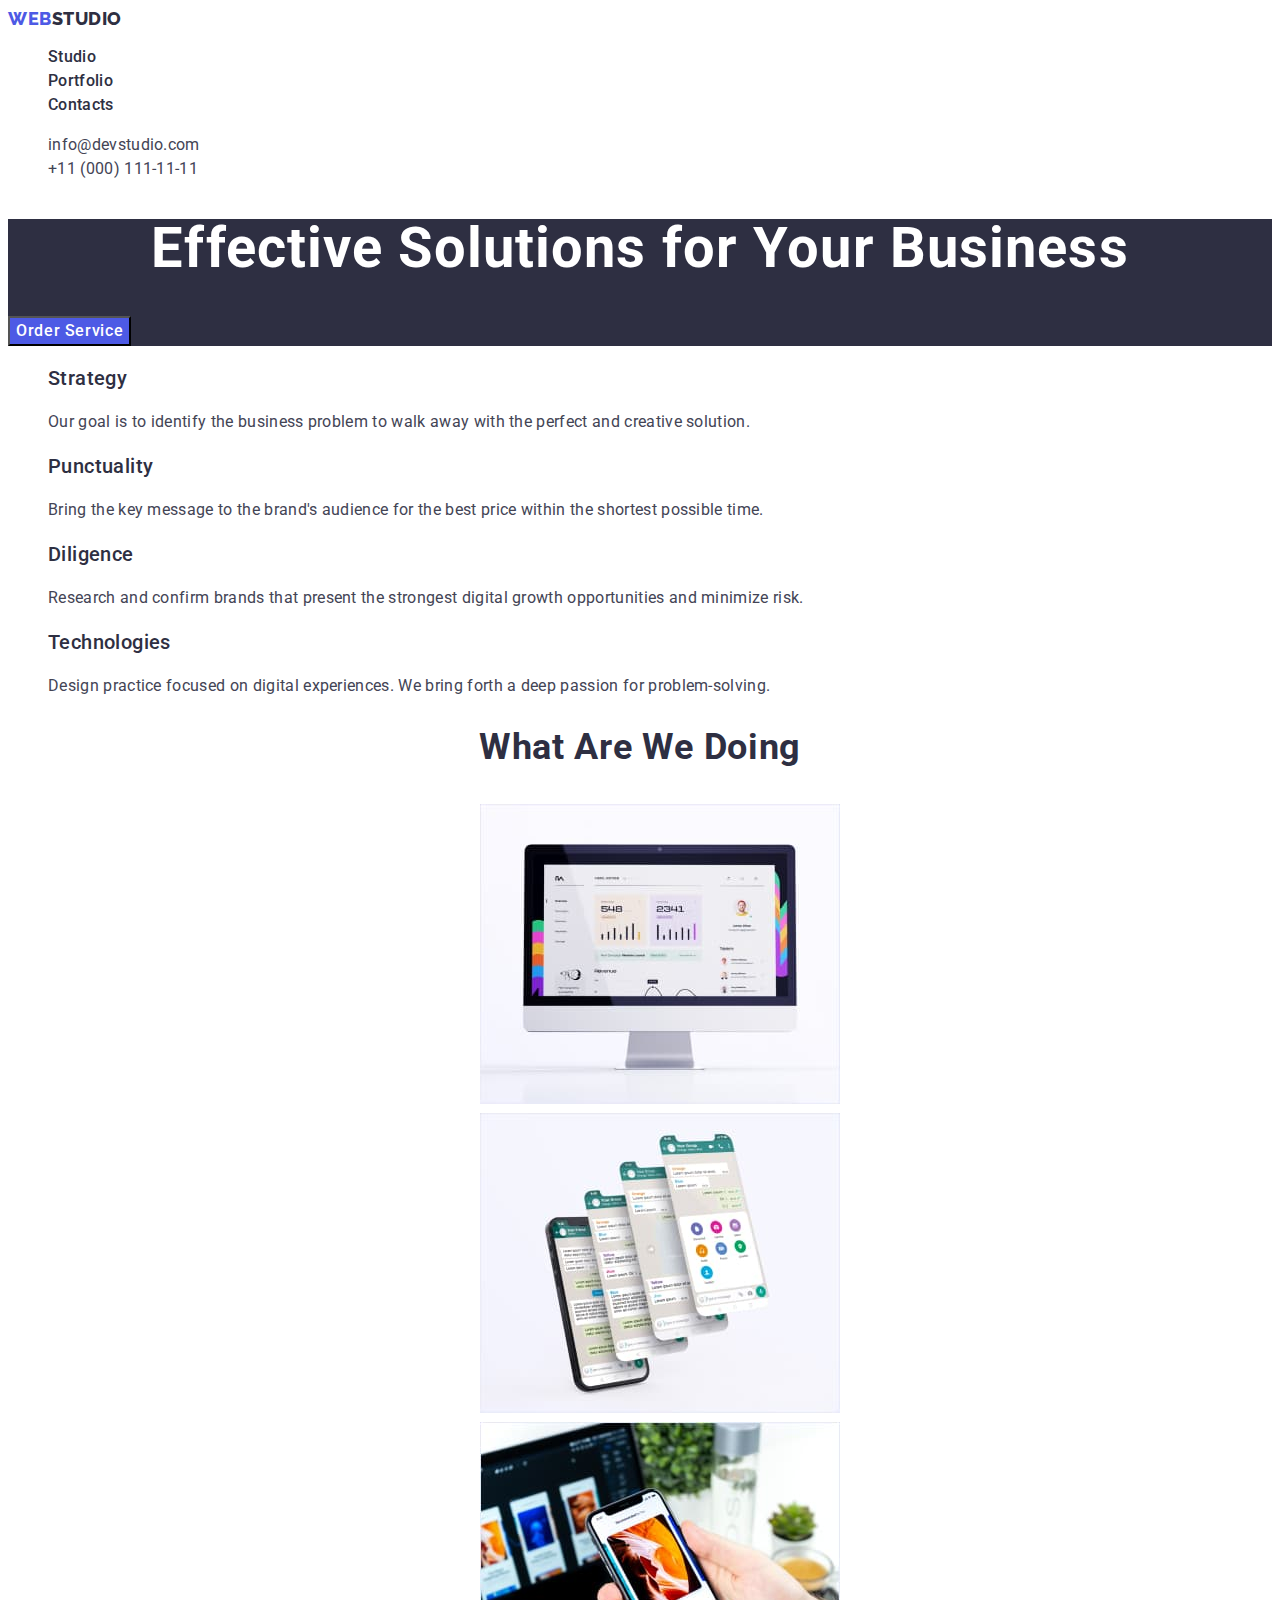
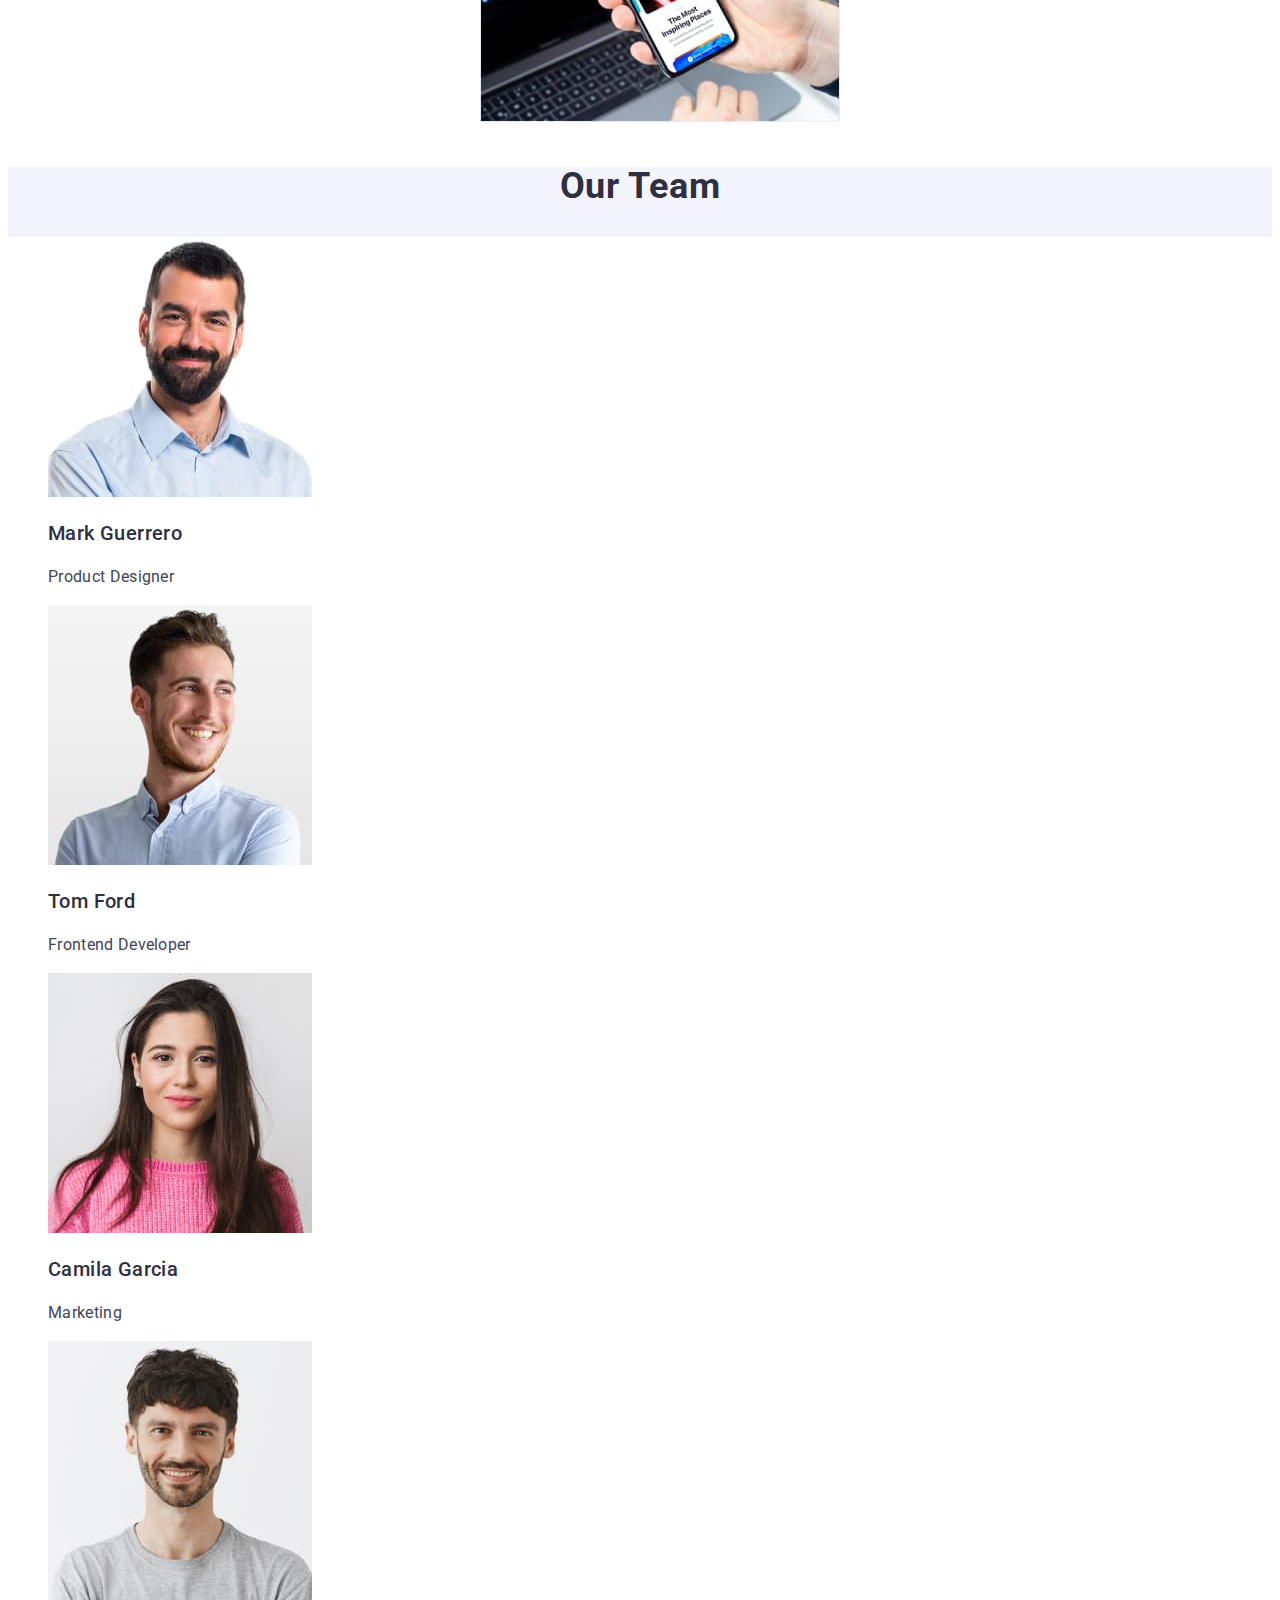
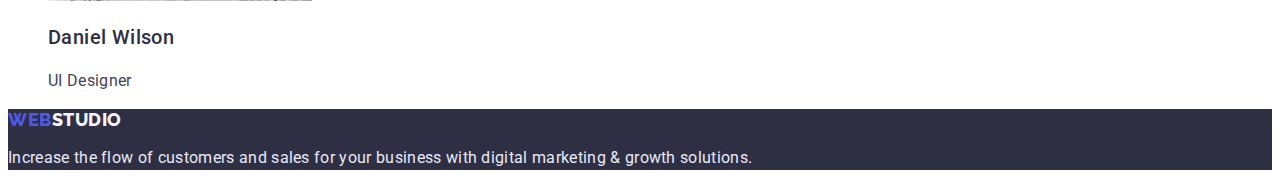
==== index.html @ 1f6e9fdb "mod-29" ====
<!DOCTYPE html>
<html lang="en">
  <head>
    <meta charset="UTF-8" />
    <meta http-equiv="X-UA-Compatible" content="IE=edge" />
    <meta name="viewport" content="width=device-width, initial-scale=1.0" />
    <title>Document</title>
    <link rel="preconnect" href="https://fonts.googleapis.com" />
    <link rel="preconnect" href="https://fonts.gstatic.com" crossorigin />
    <link
      href="https://fonts.googleapis.com/css2?family=Montserrat:wght@400;700&family=Raleway:wght@800&family=Roboto:wght@400;500;700&display=swap"
      rel="stylesheet"
    />
    <link rel="stylesheet" href="./css/styles.css" />
  </head>
  <!-- Header -->
  <body>
    <header class="header">
      <nav class="header-nav">
        <a href="./index.html" class="header-logo link"
          >Web <span class="header-logo-color">Studio</span>
        </a>
        <ul class="header-list list">
          <li class="header-item">
            <a class="header-link link" href="./index.html">Studio</a>
          </li>
          <li class="header-item">
            <a class="header-link link" href="./portfolio.html">Portfolio</a>
          </li>
          <li class="header-item">
            <a class="header-link link" href="">Contacts</a>
          </li>
        </ul>
      </nav>
      <address class="header-address">
        <ul class="header-address-list list">
          <li>
            <a class="header-address-link link" href="mailto:info@devstudio.com"
              >info@devstudio.com</a
            >
          </li>
          <li>
            <a class="header-address-link link" href="tel:+110001111111"
              >+11 (000) 111-11-11</a
            >
          </li>
        </ul>
      </address>
    </header>
    <main>
      <!-- Section 1 -->
      <section class="first">
        <h1 class="first-title">Effective Solutions for Your Business</h1>
        <button type="button" class="first-btn">Order Service</button>
      </section>
      <!-- advantages -->
      <section class="quaisty">
        <h2 class="quaisty-title" hidden>Quaisty</h2>
        <ul class="quaisty-list list">
          <li>
            <h3 class="quaisty-uptext">Strategy</h3>
            <p class="quaisty-text">
              Our goal is to identify the business problem to walk away with the
              perfect and creative solution.
            </p>
          </li>
          <li>
            <h3 class="quaisty-uptext">Punctuality</h3>
            <p class="quaisty-text">
              Bring the key message to the brand's audience for the best price
              within the shortest possible time.
            </p>
          </li>
          <li>
            <h3 class="quaisty-uptext">Diligence</h3>
            <p class="quaisty-text">
              Research and confirm brands that present the strongest digital
              growth opportunities and minimize risk.
            </p>
          </li>
          <li>
            <h3 class="quaisty-uptext">Technologies</h3>
            <p class="quaisty-text">
              Design practice focused on digital experiences. We bring forth a
              deep passion for problem-solving.
            </p>
          </li>
        </ul>
      </section>
      <!-- What are we doing -->
      <section class="page">
        <h2 class="page">What are we doing</h2>
        <ul class="page-list list">
          <li>
            <img
              src="./images/mg1.jpg"
              alt="Computer"
              width="360"
              class="page-phone"
            />
          </li>
          <li>
            <img
              src="./images/mg2.jpg"
              alt="telefon"
              width="360"
              class="page-phone"
            />
          </li>
          <li>
            <img
              src="./images/mg3.jpg"
              alt="gajets"
              width="360"
              class="page-phone"
            />
          </li>
        </ul>
      </section>
      <!-- Our Team -->
      <section class="photo">
        <h2 class="photo-team">Our Team</h2>
        <ul class="photo-list list">
          <li class="photo-color">
            <img
              src="./images/human1.jpg"
              alt="human"
              width="264"
              height="260"
              class="photo-human"
            />

            <h3 class="quaisty-uptext">Mark Guerrero</h3>
            <p class="photo-text">Product Designer</p>
          </li>
          <li class="photo-color">
            <img
              src="./images/human2.jpg"
              alt="human"
              width="264"
              height="260"
              class="photo-human"
            />

            <h3 class="quaisty-uptext">Tom Ford</h3>
            <p class="photo-text">Frontend Developer</p>
          </li>
          <li class="photo-color">
            <img
              src="./images/human3.jpg"
              alt="human"
              width="264"
              height="260"
              class="photo-human"
            />

            <h3 class="quaisty-uptext">Camila Garcia</h3>
            <p class="photo-text">Marketing</p>
          </li>
          <li class="photo-color">
            <img
              src="./images/human4.jpg"
              alt="human"
              width="264"
              height="260"
              class="photo-human"
            />

            <h3 class="quaisty-uptext">Daniel Wilson</h3>
            <p class="photo-text">UI Designer</p>
          </li>
        </ul>
      </section>
    </main>
    <!-- footer -->
    <footer class="footer">
      <a href="./index.html" class="logo-footer link"
        >Web <span class="logo-footer-studio">Studio</span>
      </a>
      <p class="footer-text">
        Increase the flow of customers and sales for your business with digital
        marketing & growth solutions.
      </p>
    </footer>
  </body>
</html>
---- css/styles.css ----
:root {
  --main-title-color: #ffffff;
}
body {
  font-family: "Roboto", sans-serif;
  color: #434455;
  background-color: #ffffff;
}
.list {
  list-style: none;
}
.link {
  text-decoration: none;
}
/*-----------------------HEDER----------------------*/
.header {
}
.header-nav {
}

.header-logo {
  font-family: "Raleway", sans-serif;
  font-style: normal;
  font-weight: 800;
  font-size: 18px;
  line-height: 1.17;
  display: flex;
  align-items: center;
  letter-spacing: 0.03em;
  text-transform: uppercase;
  color: #4d5ae5;
}
.header-logo-color {
  color: #2e2f42;
}
.header-list {
}
.header-item {
}
. .header-address-link:hover,
.header-address-link:focus {
  color: #404bbf;
}
.header-link:focus,
.header-link:hover {
  color: #404bbf;
}
.header-link {
  font-family: "Roboto", sans-serif;
  font-style: normal;
  font-weight: 500;
  font-size: 16px;
  line-height: 1.5;
  letter-spacing: 0.02em;
  color: #2e2f42;
}

.header-address {
  font-style: normal;
}
.header-address-list {
  font-style: normal;
  letter-spacing: 0.02em;
  color: #434455;
}
.header-address-link {
  font-style: normal;
  font-weight: 400;
  font-size: 16px;
  line-height: 1.5;
  color: #434455;
  etter-spacing: 0.02em;
}
/*-----------------------FIRST SECTION----------------------*/
.first-btn {
  font-family: "Roboto", sans-serif;
  font-style: normal;
  font-weight: 500;
  font-size: 16px;
  line-height: 1.5;

  display: flex;
  align-items: center;
  letter-spacing: 0.04em;
  background-color: #4d5ae5;

  color: #ffffff;
}
.quaisty-1 {
}
.first-btn:hover {
  font-family: "Roboto", sans-serif;
  font-weight: 500;
  background-color: #404bbf;
}

.first-btn:focus {
  background-color: #404bbf;
  cursor: pointer;
}
.first-title {
  font-weight: 700;
  font-size: 56px;
  line-height: 1.07;
  text-align: center;
  letter-spacing: 0.02em;
  color: #ffffff;
}
.first {
  background-color: #2e2f42;
}
/*-----------------------QUAISTY----------------------*/
.quaisty {
}
.quaisty-list {
}
.list {
}
.quaisty-uptext {
  font-weight: 500;
  font-size: 20px;
  line-height: 1.2;
  letter-spacing: 0.02em;
  color: #2e2f42;
}
.quaisty-text {
  font-weight: 400;
  font-size: 16px;
  line-height: 1.5;
  letter-spacing: 0.02em;
  color: #434455;
}
.photo-color {
  color: #ffffff;
}
/*-----------------------PAGE----------------------*/
.page {
  font-weight: 700;
  font-size: 36px;
  line-height: 1.11;
  letter-spacing: 0.02em;
  text-transform: capitalize;
  color: #2e2f42;
  text-align: center;
}
.page-list {
}
.list {
}
.page-phone {
}
.photo {
  background-color: #f4f4fd;
}
.photo-team {
  font-weight: 700;
  font-size: 36px;
  line-height: 1.11;
  letter-spacing: 0.02em;
  text-transform: capitalize;
  color: #2e2f42;
  text-align: center;
}
.photo-list {
  background-color: #ffffff;
}
.list {
}
.photo-human {
}
.photo-text {
  font-weight: 400;
  font-size: 16px;
  line-height: 1.5;
  letter-spacing: 0.02em;
  color: #434455;
  background-color: #ffffff;
}
.logo-footer {
  font-family: "Raleway", sans-serif;
  font-style: normal;
  font-weight: 800;
  font-size: 18px;
  line-height: 1.17;
  display: flex;
  align-items: center;
  letter-spacing: 0.03em;
  text-transform: uppercase;
  color: #4d5ae5;
}
.logo-footer-studio {
  color: #f4f4fd;
}
.footer-text {
  font-weight: 400;
  font-size: 16px;
  line-height: 1.5;
  letter-spacing: 0.02em;
  color: #e7e9fc;
}
.footer {
  background-color: #2e2f42;
}
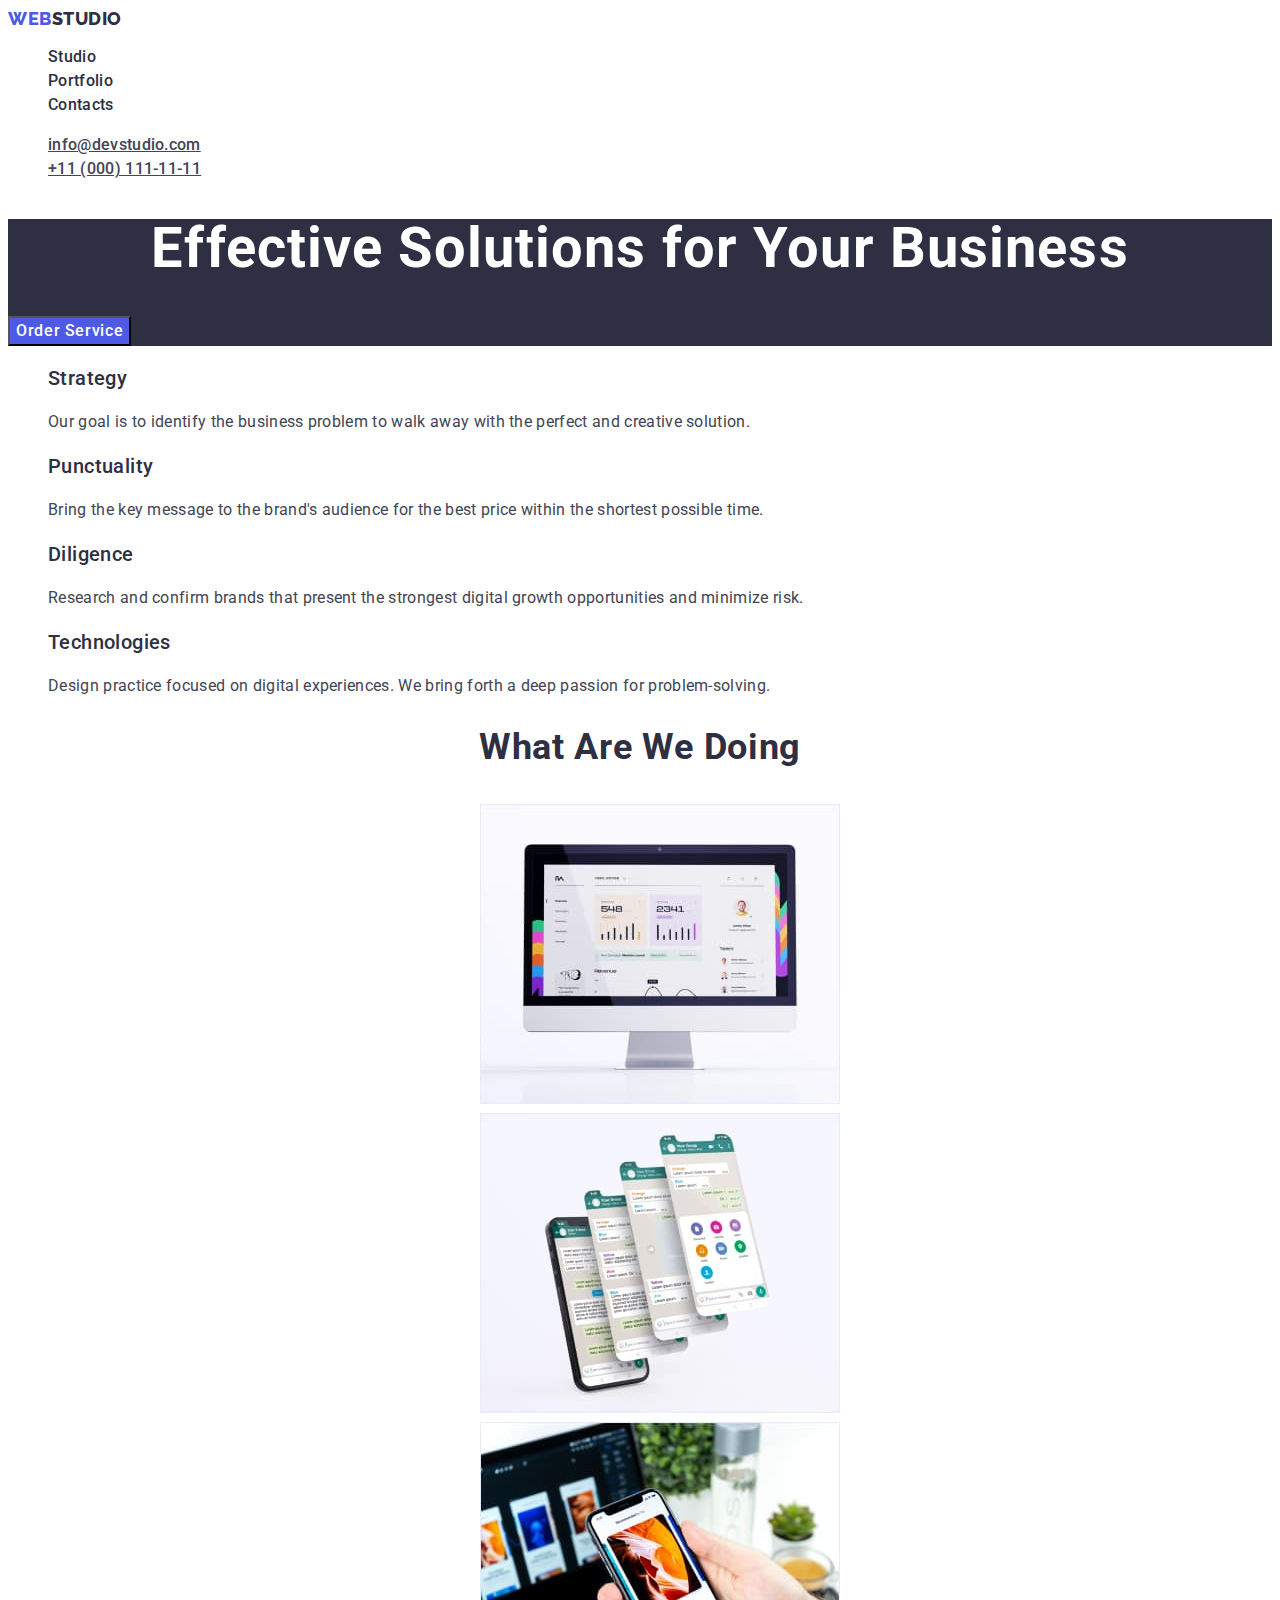
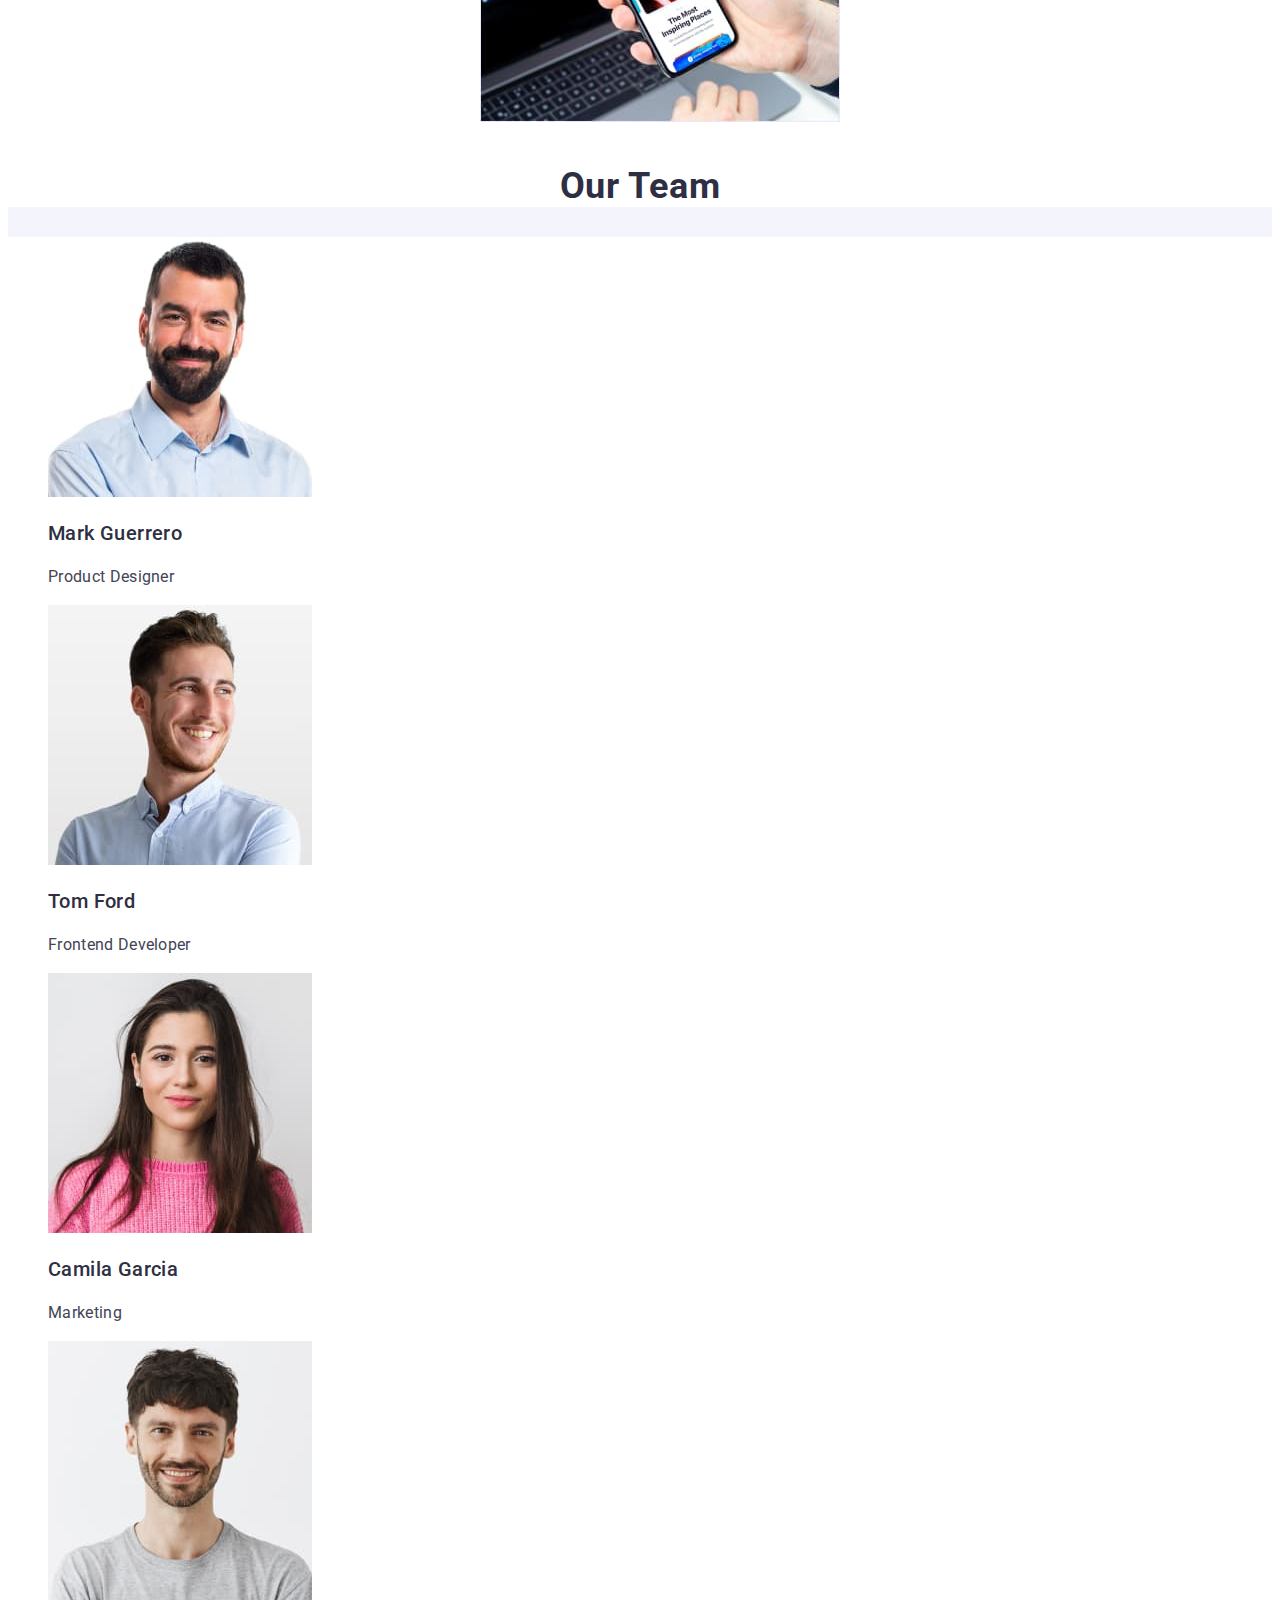
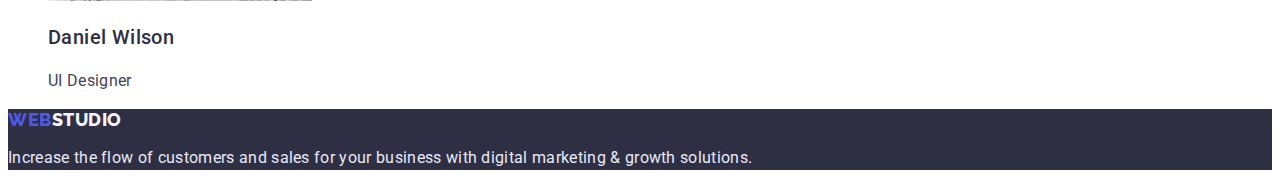
==== commit 5be7b983: "mod-58" ====
--- a/index.html
+++ b/index.html
@@ -35,12 +35,12 @@
       <address class="header-address">
         <ul class="header-address-list list">
           <li>
-            <a class="header-address-link link" href="mailto:info@devstudio.com"
+            <a class="header-address-link list" href="mailto:info@devstudio.com"
               >info@devstudio.com</a
             >
           </li>
           <li>
-            <a class="header-address-link link" href="tel:+110001111111"
+            <a class="header-address-link list" href="tel:+110001111111"
               >+11 (000) 111-11-11</a
             >
           </li>
--- a/css/styles.css
+++ b/css/styles.css
@@ -18,7 +18,8 @@
 .header-nav {
 }
 
-.header-logo {
+.header-logo,
+.header-portfolio-link-logo {
   font-family: "Raleway", sans-serif;
   font-style: normal;
   font-weight: 800;
@@ -33,11 +34,14 @@
 .header-logo-color {
   color: #2e2f42;
 }
+.header-portfolio-part-logo {
+  color: #2e2f42;
+}
 .header-list {
 }
 .header-item {
 }
-. .header-address-link:hover,
+.header-address-link:hover,
 .header-address-link:focus {
   color: #404bbf;
 }
@@ -45,31 +49,74 @@
 .header-link:hover {
   color: #404bbf;
 }
-.header-link {
-  font-family: "Roboto", sans-serif;
-  font-style: normal;
-  font-weight: 500;
-  font-size: 16px;
-  line-height: 1.5;
-  letter-spacing: 0.02em;
-  color: #2e2f42;
-}
-
+
+.header-portfolio-link:hover,
+.header-portfolio-link:focus {
+  color: #404bbf;
+}
+.header-portfolio-address:hover,
+.header-portfolio-address:focus {
+  color: #404bbf;
+}
+.modal-btn {
+  cursor: pointer;
+}
+
+.header-link,
+.modal-btn,
+.header-item,
+.header-address-link {
+  font-family: "Roboto", sans-serif;
+  font-style: normal;
+  font-weight: 500;
+  font-size: 16px;
+  line-height: 1.5;
+  letter-spacing: 0.02em;
+  color: #2e2f42;
+}
+.header-portfolio-link,
+.header-portfolio-address {
+  font-family: "Roboto", sans-serif;
+  font-style: normal;
+  font-weight: 500;
+  font-size: 16px;
+  line-height: 1.5;
+  letter-spacing: 0.02em;
+  color: #434455;
+}
+
+.modal-btn {
+  letter-spacing: 0.04em;
+}
+
+.modal-btn {
+  color: #4d5ae5;
+  background: #f4f4fd;
+}
+.modal-btn:hover,
+.modal-btn:focus {
+  color: #ffffff;
+  background: #404bbf;
+}
 .header-address {
   font-style: normal;
 }
-.header-address-list {
-  font-style: normal;
-  letter-spacing: 0.02em;
-  color: #434455;
-}
 .header-address-link {
-  font-style: normal;
-  font-weight: 400;
-  font-size: 16px;
-  line-height: 1.5;
-  color: #434455;
-  etter-spacing: 0.02em;
+  line-height: 1.5;
+  font-style: normal;
+  letter-spacing: 0.02em;
+  color: #434455;
+}
+
+.pay-text,
+.servis-text,
+.food-text {
+  font-style: normal;
+  font-weight: 400;
+  font-size: 16px;
+  line-height: 1.5;
+  color: #434455;
+  letter-spacing: 0.02em;
 }
 /*-----------------------FIRST SECTION----------------------*/
 .first-btn {
@@ -116,12 +163,16 @@
 }
 .list {
 }
-.quaisty-uptext {
+.quaisty-uptext,
+.pay-uptext,
+.servis-uptext,
+.food-uptext {
   font-weight: 500;
   font-size: 20px;
   line-height: 1.2;
   letter-spacing: 0.02em;
   color: #2e2f42;
+  background-color: #ffffff;
 }
 .quaisty-text {
   font-weight: 400;
@@ -176,7 +227,8 @@
   color: #434455;
   background-color: #ffffff;
 }
-.logo-footer {
+.logo-footer,
+.portfolio-logo-footer {
   font-family: "Raleway", sans-serif;
   font-style: normal;
   font-weight: 800;
@@ -188,16 +240,23 @@
   text-transform: uppercase;
   color: #4d5ae5;
 }
-.logo-footer-studio {
+.logo-footer-studio,
+.portfolio-logo-footer-studio {
   color: #f4f4fd;
 }
-.footer-text {
+.footer-text,
+.portfolio-footer-text {
   font-weight: 400;
   font-size: 16px;
   line-height: 1.5;
   letter-spacing: 0.02em;
   color: #e7e9fc;
 }
-.footer {
+.footer,
+.footer-portfolio {
   background-color: #2e2f42;
 }
+.photo-color,
+.photo-team {
+  background-color: #ffffff;
+}
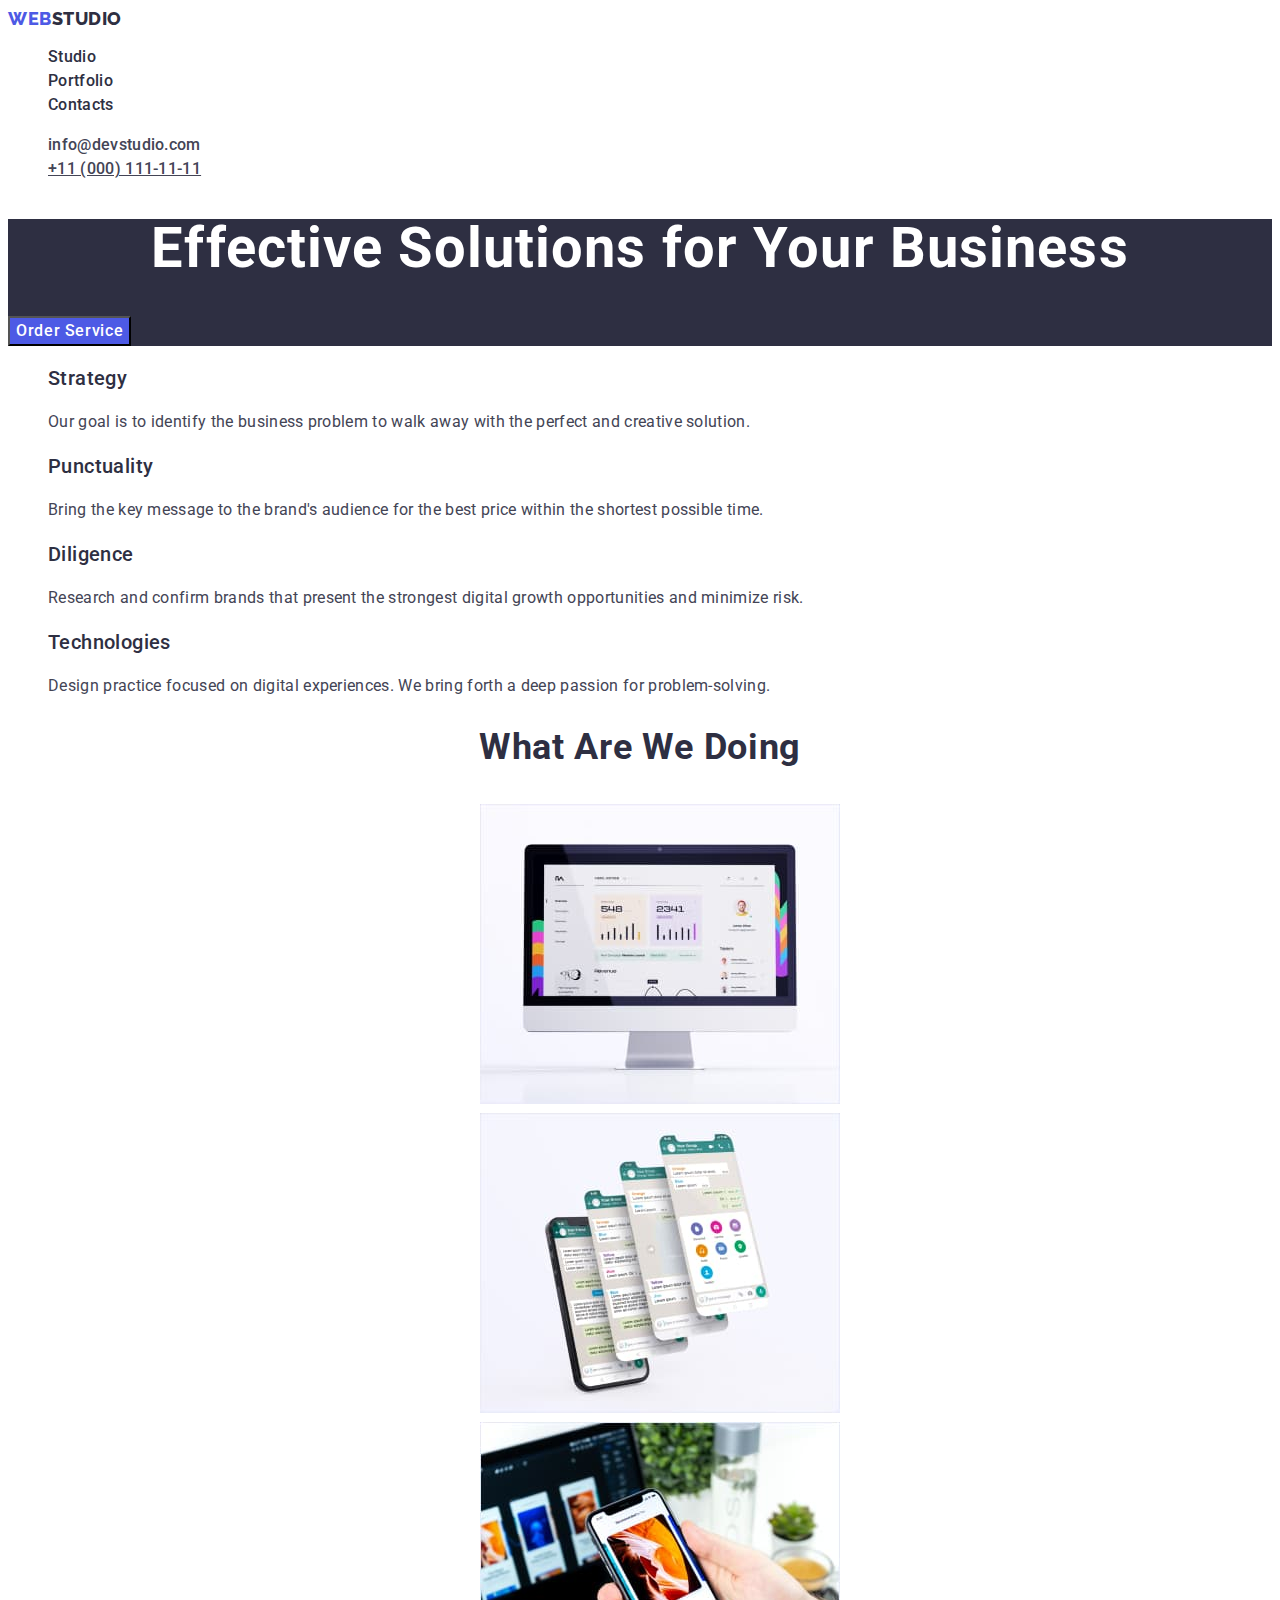
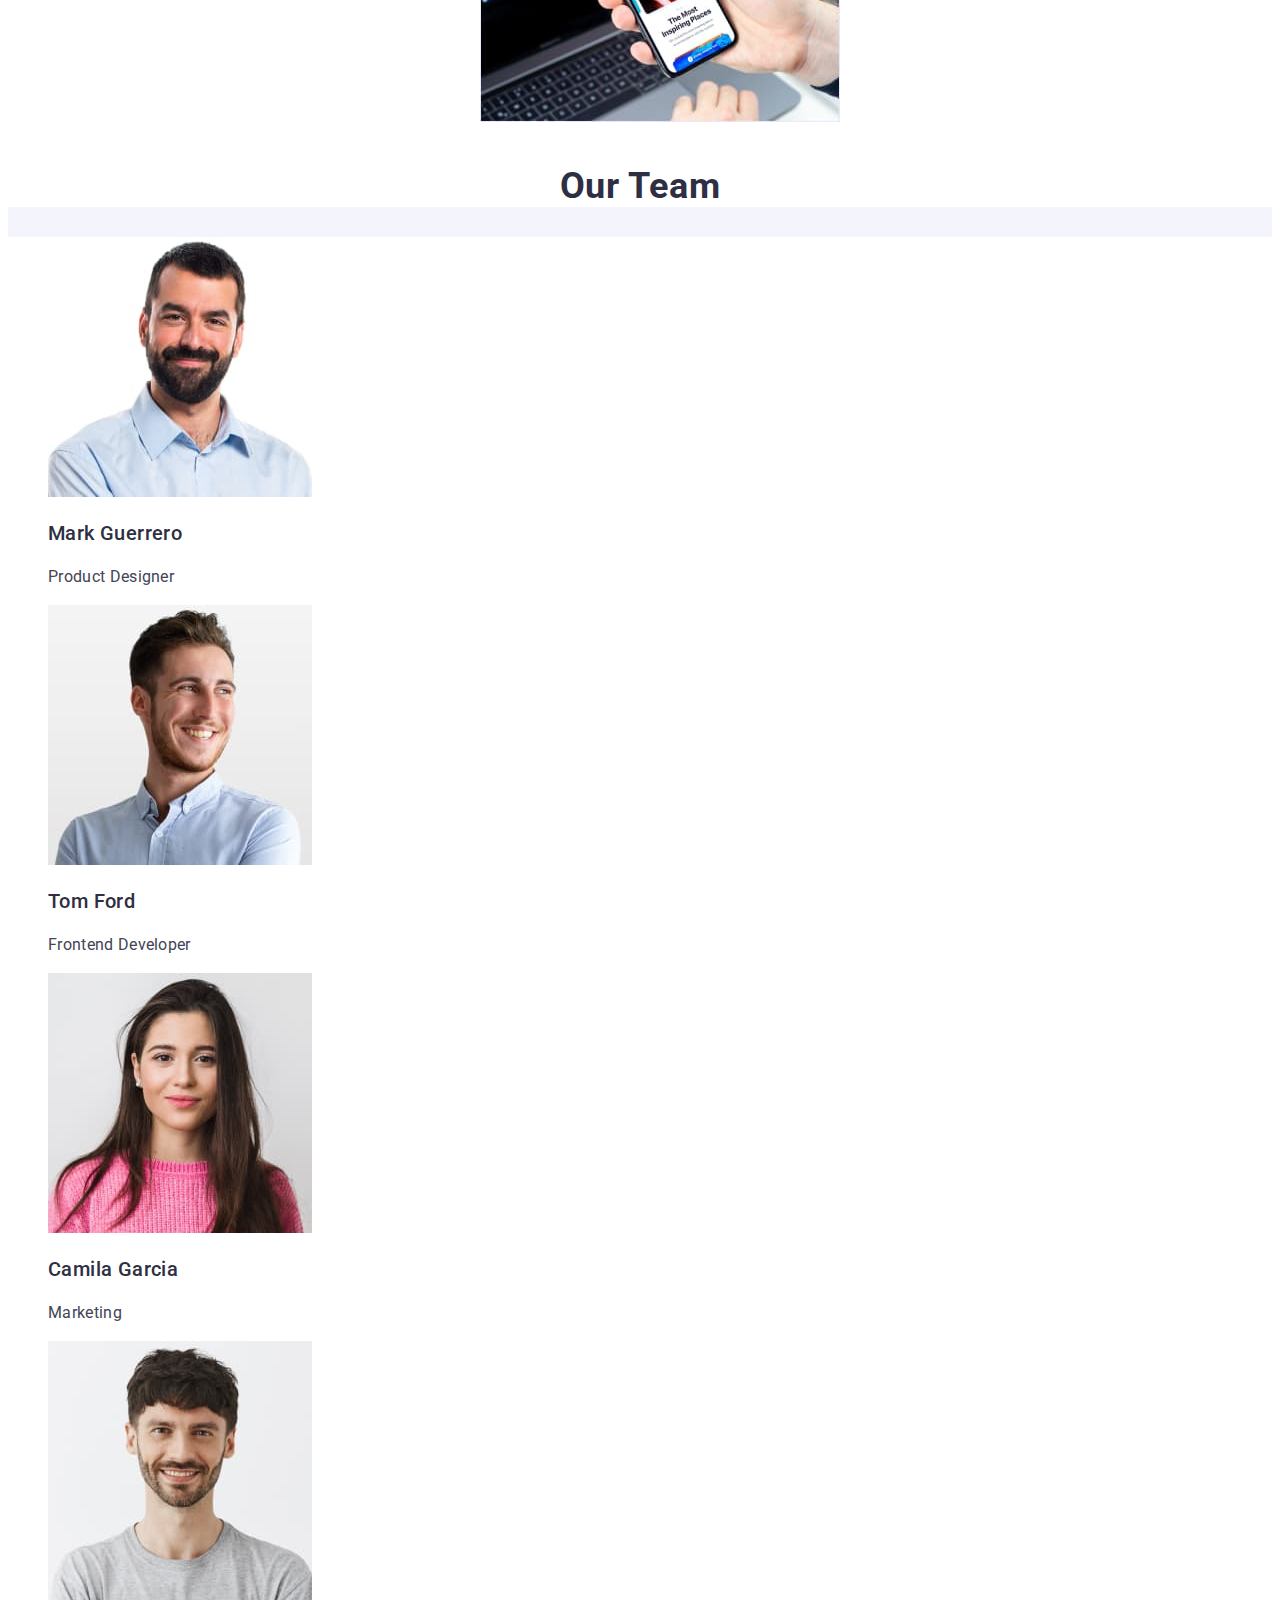
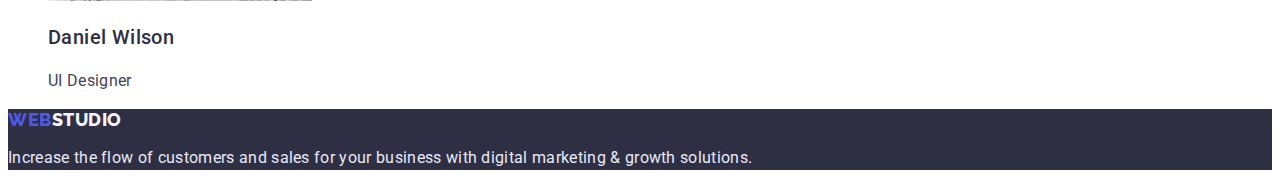
==== commit 27d3eedd: "mod-59" ====
--- a/index.html
+++ b/index.html
@@ -35,7 +35,9 @@
       <address class="header-address">
         <ul class="header-address-list list">
           <li>
-            <a class="header-address-link list" href="mailto:info@devstudio.com"
+            <a
+              class="header-address-link list link"
+              href="mailto:info@devstudio.com"
               >info@devstudio.com</a
             >
           </li>
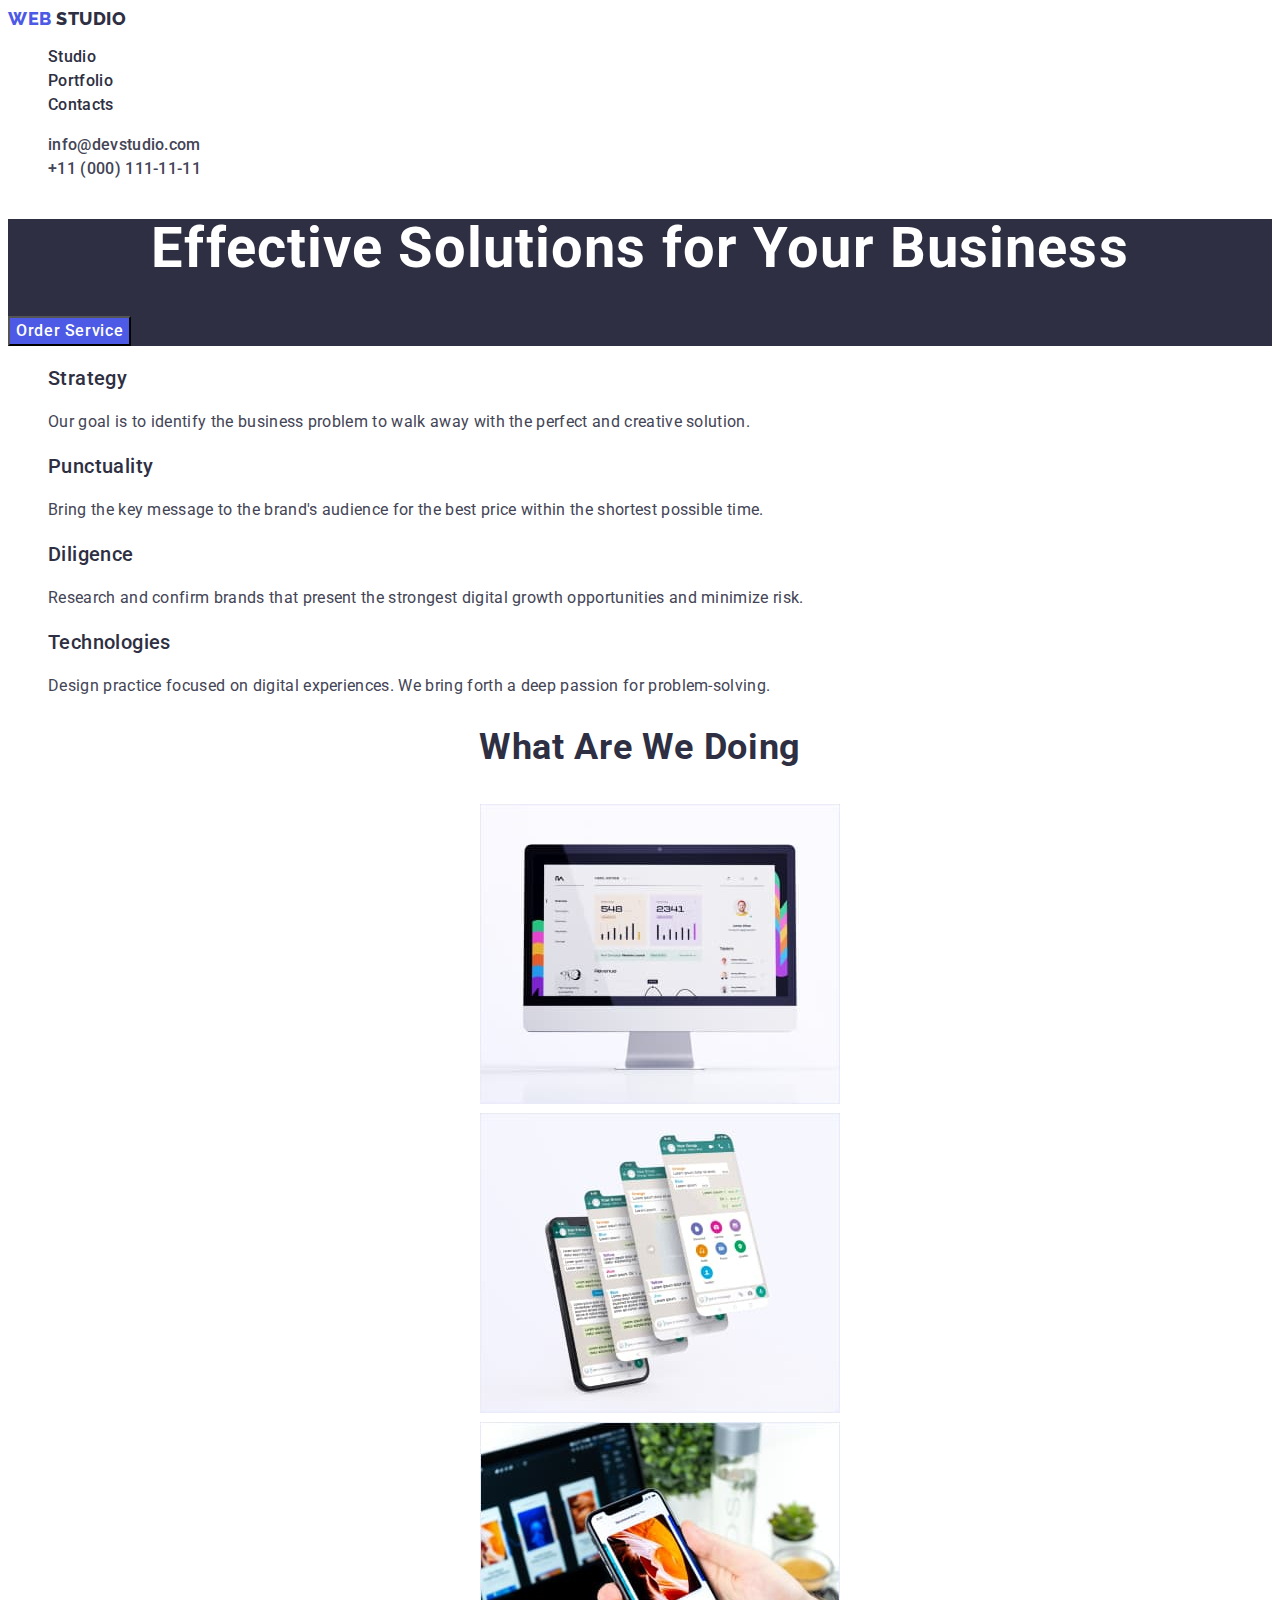
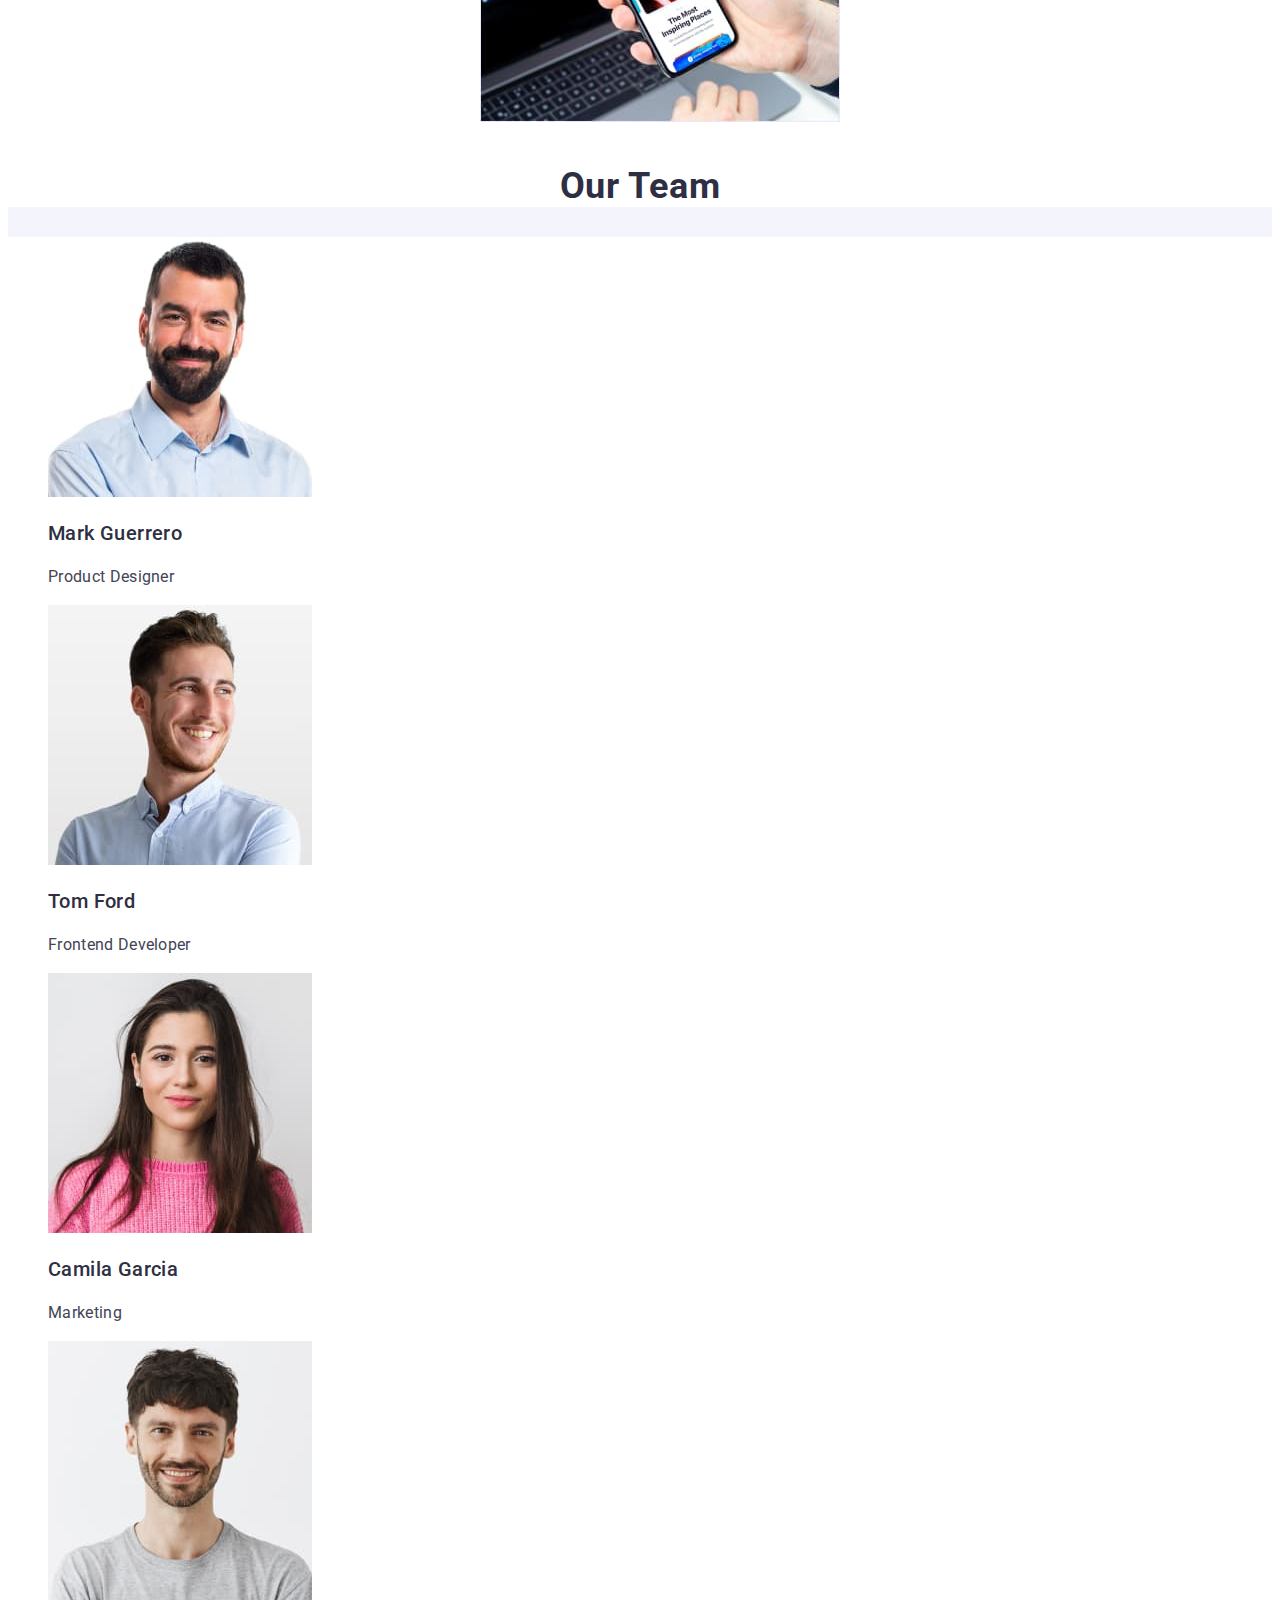
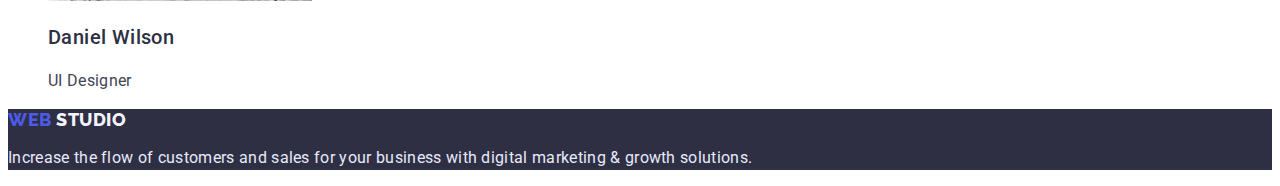
==== commit 58a12efc: "mod-61" ====
--- a/index.html
+++ b/index.html
@@ -42,7 +42,7 @@
             >
           </li>
           <li>
-            <a class="header-address-link list" href="tel:+110001111111"
+            <a class="header-address-link link list" href="tel:+110001111111"
               >+11 (000) 111-11-11</a
             >
           </li>
--- a/css/styles.css
+++ b/css/styles.css
@@ -13,34 +13,25 @@
   text-decoration: none;
 }
 /*-----------------------HEDER----------------------*/
-.header {
-}
-.header-nav {
-}
-
-.header-logo,
-.header-portfolio-link-logo {
+
+.header-logo {
   font-family: "Raleway", sans-serif;
-  font-style: normal;
   font-weight: 800;
   font-size: 18px;
   line-height: 1.17;
-  display: flex;
-  align-items: center;
   letter-spacing: 0.03em;
   text-transform: uppercase;
   color: #4d5ae5;
 }
+.header-portfolio-link-logo {
+}
 .header-logo-color {
   color: #2e2f42;
 }
 .header-portfolio-part-logo {
   color: #2e2f42;
 }
-.header-list {
-}
-.header-item {
-}
+
 .header-address-link:hover,
 .header-address-link:focus {
   color: #404bbf;
@@ -227,23 +218,31 @@
   color: #434455;
   background-color: #ffffff;
 }
-.logo-footer,
-.portfolio-logo-footer {
+.logo-footer {
   font-family: "Raleway", sans-serif;
-  font-style: normal;
   font-weight: 800;
   font-size: 18px;
   line-height: 1.17;
-  display: flex;
-  align-items: center;
   letter-spacing: 0.03em;
   text-transform: uppercase;
   color: #4d5ae5;
 }
-.logo-footer-studio,
+.portfolio-logo-footer {
+  font-family: "Raleway", sans-serif;
+  font-weight: 800;
+  font-size: 18px;
+  line-height: 1.17;
+  letter-spacing: 0.03em;
+  text-transform: uppercase;
+  color: #4d5ae5;
+}
+
 .portfolio-logo-footer-studio {
   color: #f4f4fd;
 }
+.logo-footer-studio {
+  color: #f4f4fd;
+}
 .footer-text,
 .portfolio-footer-text {
   font-weight: 400;
@@ -252,11 +251,17 @@
   letter-spacing: 0.02em;
   color: #e7e9fc;
 }
-.footer,
+
 .footer-portfolio {
   background-color: #2e2f42;
 }
-.photo-color,
+.footer {
+  background-color: #2e2f42;
+}
+
 .photo-team {
   background-color: #ffffff;
 }
+.photo-color {
+  background-color: #ffffff;
+}
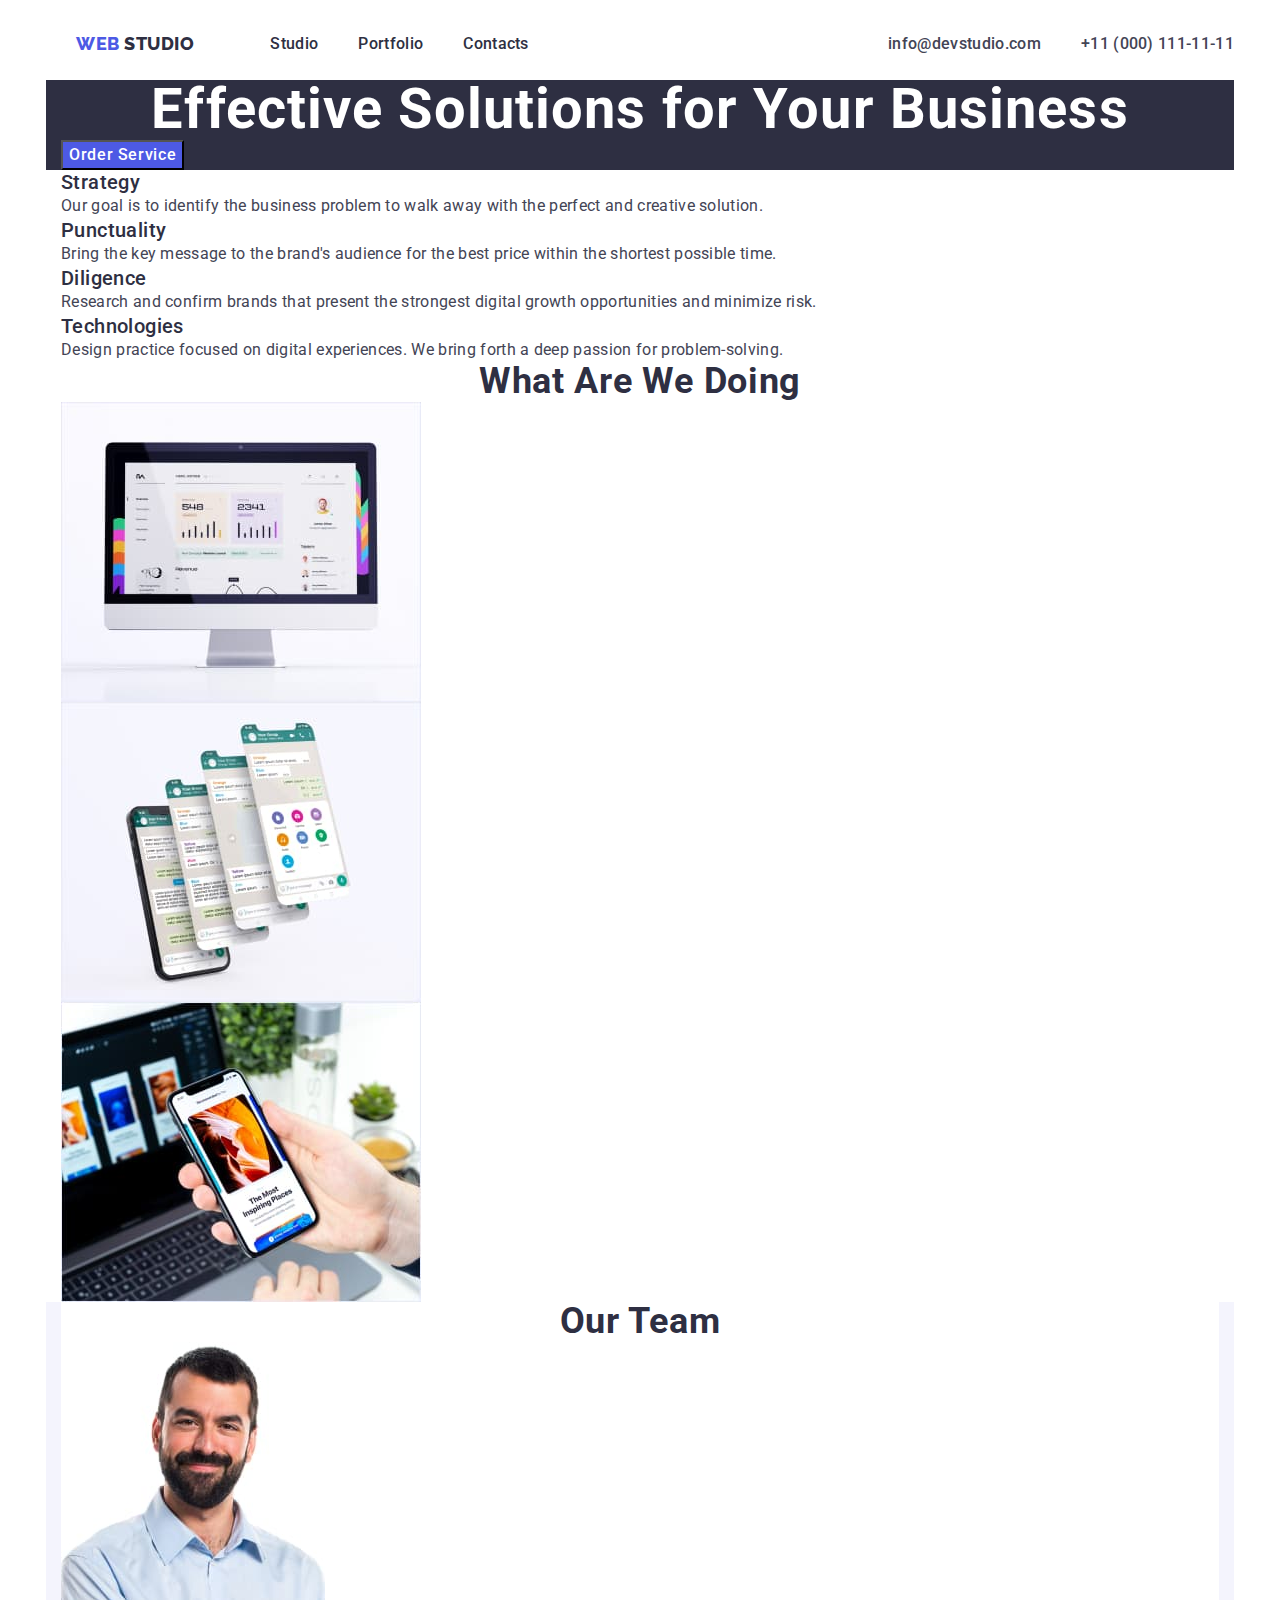
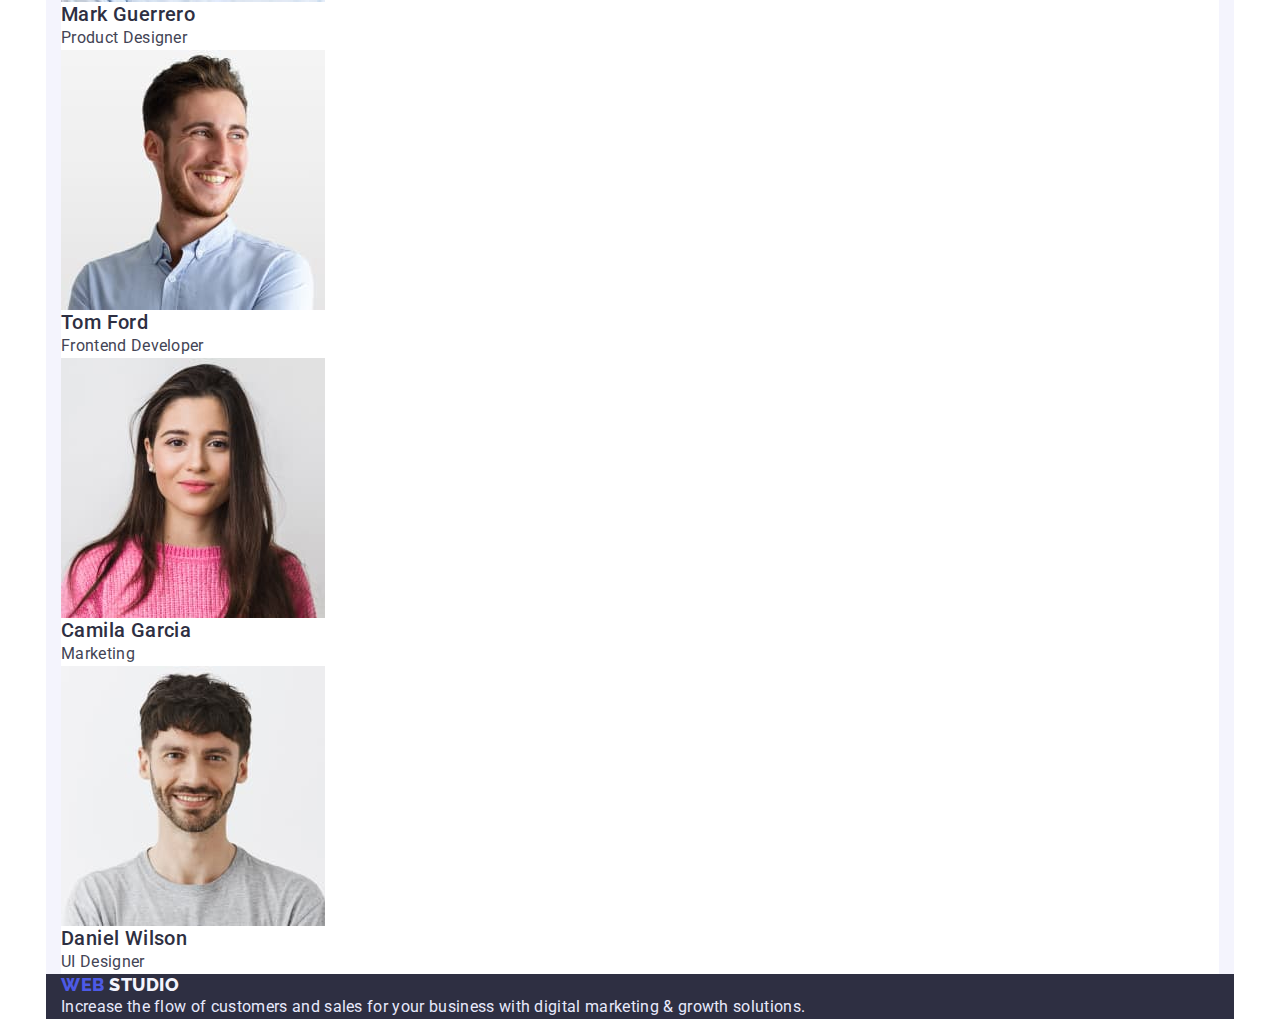
==== commit ce0fbbbb: "mod-70" ====
--- a/index.html
+++ b/index.html
@@ -11,52 +11,63 @@
       href="https://fonts.googleapis.com/css2?family=Montserrat:wght@400;700&family=Raleway:wght@800&family=Roboto:wght@400;500;700&display=swap"
       rel="stylesheet"
     />
+    <link
+      rel="stylesheet"
+      href="https://cdnjs.cloudflare.com/ajax/libs/modern-normalize/1.1.0/modern-normalize.min.css"
+      integrity="sha512-wpPYUAdjBVSE4KJnH1VR1HeZfpl1ub8YT/NKx4PuQ5NmX2tKuGu6U/JRp5y+Y8XG2tV+wKQpNHVUX03MfMFn9Q=="
+      crossorigin="anonymous"
+      referrerpolicy="no-referrer"
+    />
     <link rel="stylesheet" href="./css/styles.css" />
   </head>
   <!-- Header -->
   <body>
-    <header class="header">
-      <nav class="header-nav">
-        <a href="./index.html" class="header-logo link"
-          >Web <span class="header-logo-color">Studio</span>
-        </a>
-        <ul class="header-list list">
-          <li class="header-item">
-            <a class="header-link link" href="./index.html">Studio</a>
-          </li>
-          <li class="header-item">
-            <a class="header-link link" href="./portfolio.html">Portfolio</a>
-          </li>
-          <li class="header-item">
-            <a class="header-link link" href="">Contacts</a>
-          </li>
-        </ul>
-      </nav>
-      <address class="header-address">
-        <ul class="header-address-list list">
-          <li>
-            <a
-              class="header-address-link list link"
-              href="mailto:info@devstudio.com"
-              >info@devstudio.com</a
-            >
-          </li>
-          <li>
-            <a class="header-address-link link list" href="tel:+110001111111"
-              >+11 (000) 111-11-11</a
-            >
-          </li>
-        </ul>
-      </address>
+    <header class="header container">
+      <div class="container page-header-conteiner">
+        <nav class="header-nav">
+          <a href="./index.html" class="logo header-logo link"
+            >Web <span class="header-logo-color">Studio</span>
+          </a>
+          <ul class="menu header-list list">
+            <li class="header-item">
+              <a class="header-link link" href="./index.html">Studio</a>
+            </li>
+            <li class="header-item">
+              <a class="header-link link" href="./portfolio.html">Portfolio</a>
+            </li>
+            <li class="header-item">
+              <a class="header-link link" href="">Contacts</a>
+            </li>
+          </ul>
+        </nav>
+        <div class="address">
+          <address class="header-address">
+            <ul class="menu header-address-list list">
+              <li class="header-item-address">
+                <a
+                  class="header-address-link link"
+                  href="mailto:info@devstudio.com"
+                  >info@devstudio.com</a
+                >
+              </li>
+              <li class="header-item-address">
+                <a class="header-address-link link" href="tel:+110001111111"
+                  >+11 (000) 111-11-11</a
+                >
+              </li>
+            </ul>
+          </address>
+        </div>
+      </div>
     </header>
     <main>
       <!-- Section 1 -->
-      <section class="first">
+      <section class="first container">
         <h1 class="first-title">Effective Solutions for Your Business</h1>
         <button type="button" class="first-btn">Order Service</button>
       </section>
       <!-- advantages -->
-      <section class="quaisty">
+      <section class="quaisty container">
         <h2 class="quaisty-title" hidden>Quaisty</h2>
         <ul class="quaisty-list list">
           <li>
@@ -90,7 +101,7 @@
         </ul>
       </section>
       <!-- What are we doing -->
-      <section class="page">
+      <section class="page container">
         <h2 class="page">What are we doing</h2>
         <ul class="page-list list">
           <li>
@@ -120,7 +131,7 @@
         </ul>
       </section>
       <!-- Our Team -->
-      <section class="photo">
+      <section class="photo container">
         <h2 class="photo-team">Our Team</h2>
         <ul class="photo-list list">
           <li class="photo-color">
@@ -175,7 +186,7 @@
       </section>
     </main>
     <!-- footer -->
-    <footer class="footer">
+    <footer class="footer container">
       <a href="./index.html" class="logo-footer link"
         >Web <span class="logo-footer-studio">Studio</span>
       </a>
--- a/css/styles.css
+++ b/css/styles.css
@@ -1,6 +1,38 @@
 :root {
   --main-title-color: #ffffff;
-}
+  --main-color: #2e2f42;
+  --main-gray: #434455;
+  --blu: #4d5ae5;
+  --d-blu: #404bbf;
+  --l-gray: #f4f4fd;
+  --ll-gray: #e7e9fc;
+}
+p,
+h1,
+h2,
+h3,
+h4,
+h5,
+h6 {
+  margin-top: 0;
+  margin-bottom: 0;
+}
+
+ul,
+ol {
+  margin-top: 0;
+  margin-bottom: 0;
+  padding-left: 0;
+}
+
+img {
+  display: block;
+}
+
+button {
+  cursor: pointer;
+}
+
 body {
   font-family: "Roboto", sans-serif;
   color: #434455;
@@ -12,8 +44,45 @@
 .link {
   text-decoration: none;
 }
+
+.container {
+  width: 1158px;
+  margin-left: auto;
+  margin-right: auto;
+  padding-left: 15px;
+  padding-right: 15px;
+}
 /*-----------------------HEDER----------------------*/
-
+.page-header-conteiner {
+  display: flex;
+  align-items: center;
+}
+.header {
+  padding-top: 24px;
+  padding-bottom: 24px;
+}
+.header-nav,
+.header-portfolio-nav {
+  display: flex;
+  align-items: center;
+}
+.menu {
+  display: flex;
+  align-items: center;
+}
+.header-item:not(:last-child),
+.header-item-address:not(:last-child) {
+  margin-right: 40px;
+}
+.header-address-link,
+.header-portfolio-link,
+.address {
+  margin-left: auto;
+}
+
+.logo {
+  margin-right: 76px;
+}
 .header-logo {
   font-family: "Raleway", sans-serif;
   font-weight: 800;
@@ -21,33 +90,40 @@
   line-height: 1.17;
   letter-spacing: 0.03em;
   text-transform: uppercase;
-  color: #4d5ae5;
+  color: var(--blu);
 }
 .header-portfolio-link-logo {
+  font-family: "Raleway", sans-serif;
+  font-weight: 800;
+  font-size: 18px;
+  line-height: 1.17;
+  letter-spacing: 0.03em;
+  text-transform: uppercase;
+  color: var(--blu);
 }
 .header-logo-color {
-  color: #2e2f42;
+  color: var(--main-color);
 }
 .header-portfolio-part-logo {
-  color: #2e2f42;
+  color: var(--main-color);
 }
 
 .header-address-link:hover,
 .header-address-link:focus {
-  color: #404bbf;
+  color: var(--d-blu);
 }
 .header-link:focus,
 .header-link:hover {
-  color: #404bbf;
-}
-
+  color: var(--d-blu);
+}
+
+.header-portfolio-link-first:hover,
+.header-portfolio-link-first:focus {
+  color: var(--d-blu);
+}
 .header-portfolio-link:hover,
 .header-portfolio-link:focus {
-  color: #404bbf;
-}
-.header-portfolio-address:hover,
-.header-portfolio-address:focus {
-  color: #404bbf;
+  color: var(--d-blu);
 }
 .modal-btn {
   cursor: pointer;
@@ -63,7 +139,7 @@
   font-size: 16px;
   line-height: 1.5;
   letter-spacing: 0.02em;
-  color: #2e2f42;
+  color: var(--main-color);
 }
 .header-portfolio-link,
 .header-portfolio-address {
@@ -73,7 +149,16 @@
   font-size: 16px;
   line-height: 1.5;
   letter-spacing: 0.02em;
-  color: #434455;
+  color: var(--main-gray);
+}
+.header-portfolio-link-first {
+  font-family: "Roboto", sans-serif;
+  font-style: normal;
+  font-weight: 500;
+  font-size: 16px;
+  line-height: 1.5;
+  letter-spacing: 0.02em;
+  color: var(--main-color);
 }
 
 .modal-btn {
@@ -81,22 +166,19 @@
 }
 
 .modal-btn {
-  color: #4d5ae5;
+  color: var(--blu);
   background: #f4f4fd;
 }
 .modal-btn:hover,
 .modal-btn:focus {
-  color: #ffffff;
-  background: #404bbf;
-}
-.header-address {
-  font-style: normal;
+  color: var(--main-title-color);
+  background: var(--d-blu);
 }
 .header-address-link {
   line-height: 1.5;
   font-style: normal;
   letter-spacing: 0.02em;
-  color: #434455;
+  color: var(--main-gray);
 }
 
 .pay-text,
@@ -106,7 +188,7 @@
   font-weight: 400;
   font-size: 16px;
   line-height: 1.5;
-  color: #434455;
+  color: var(--main-gray);
   letter-spacing: 0.02em;
 }
 /*-----------------------FIRST SECTION----------------------*/
@@ -120,20 +202,18 @@
   display: flex;
   align-items: center;
   letter-spacing: 0.04em;
-  background-color: #4d5ae5;
-
-  color: #ffffff;
-}
-.quaisty-1 {
+  background-color: var(--blu);
+
+  color: var(--main-title-color);
 }
 .first-btn:hover {
   font-family: "Roboto", sans-serif;
   font-weight: 500;
-  background-color: #404bbf;
+  background-color: var(--d-blu);
 }
 
 .first-btn:focus {
-  background-color: #404bbf;
+  background-color: var(--d-blu);
   cursor: pointer;
 }
 .first-title {
@@ -142,7 +222,7 @@
   line-height: 1.07;
   text-align: center;
   letter-spacing: 0.02em;
-  color: #ffffff;
+  color: var(--main-title-color);
 }
 .first {
   background-color: #2e2f42;
@@ -162,18 +242,18 @@
   font-size: 20px;
   line-height: 1.2;
   letter-spacing: 0.02em;
-  color: #2e2f42;
-  background-color: #ffffff;
+  color: var(--main-color);
+  background-color: var(--main-title-color);
 }
 .quaisty-text {
   font-weight: 400;
   font-size: 16px;
   line-height: 1.5;
   letter-spacing: 0.02em;
-  color: #434455;
+  color: var(--main-gray);
 }
 .photo-color {
-  color: #ffffff;
+  color: var(--main-title-color);
 }
 /*-----------------------PAGE----------------------*/
 .page {
@@ -182,7 +262,7 @@
   line-height: 1.11;
   letter-spacing: 0.02em;
   text-transform: capitalize;
-  color: #2e2f42;
+  color: var(--main-color);
   text-align: center;
 }
 .page-list {
@@ -192,7 +272,7 @@
 .page-phone {
 }
 .photo {
-  background-color: #f4f4fd;
+  background-color: var(--l-gray);
 }
 .photo-team {
   font-weight: 700;
@@ -200,11 +280,11 @@
   line-height: 1.11;
   letter-spacing: 0.02em;
   text-transform: capitalize;
-  color: #2e2f42;
+  color: var(--main-color);
   text-align: center;
 }
 .photo-list {
-  background-color: #ffffff;
+  background-color: var(--main-title-color);
 }
 .list {
 }
@@ -215,8 +295,8 @@
   font-size: 16px;
   line-height: 1.5;
   letter-spacing: 0.02em;
-  color: #434455;
-  background-color: #ffffff;
+  color: var(--main-gray);
+  background-color: var(--main-title-color);
 }
 .logo-footer {
   font-family: "Raleway", sans-serif;
@@ -225,7 +305,7 @@
   line-height: 1.17;
   letter-spacing: 0.03em;
   text-transform: uppercase;
-  color: #4d5ae5;
+  color: var(--blu);
 }
 .portfolio-logo-footer {
   font-family: "Raleway", sans-serif;
@@ -234,14 +314,14 @@
   line-height: 1.17;
   letter-spacing: 0.03em;
   text-transform: uppercase;
-  color: #4d5ae5;
+  color: var(--blu);
 }
 
 .portfolio-logo-footer-studio {
-  color: #f4f4fd;
+  color: var(--l-gray);
 }
 .logo-footer-studio {
-  color: #f4f4fd;
+  color: var(--l-gray);
 }
 .footer-text,
 .portfolio-footer-text {
@@ -249,19 +329,19 @@
   font-size: 16px;
   line-height: 1.5;
   letter-spacing: 0.02em;
-  color: #e7e9fc;
+  color: var(--ll-gray);
 }
 
 .footer-portfolio {
-  background-color: #2e2f42;
+  background-color: var(--main-color);
 }
 .footer {
-  background-color: #2e2f42;
+  background-color: var(--main-color);
 }
 
 .photo-team {
-  background-color: #ffffff;
+  background-color: var(--main-title-color);
 }
 .photo-color {
-  background-color: #ffffff;
-}
+  background-color: var(--main-title-color);
+}
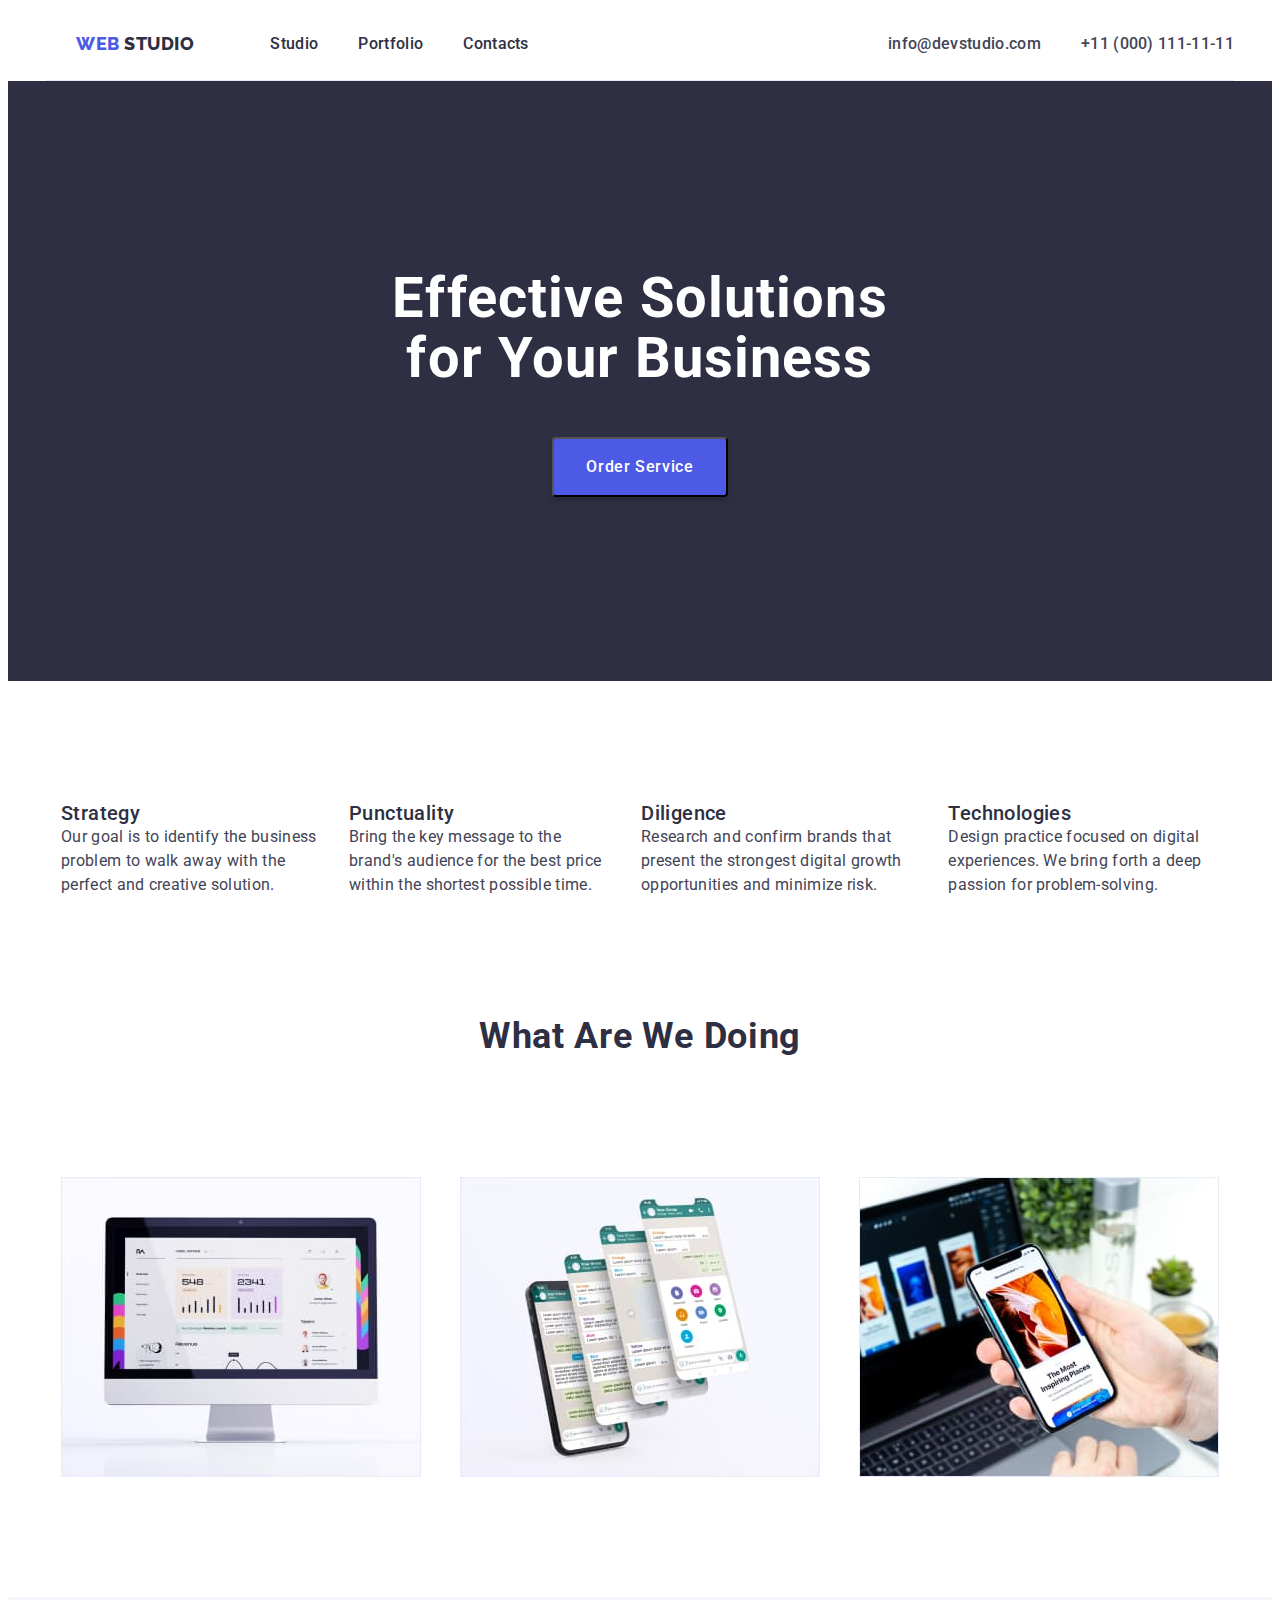
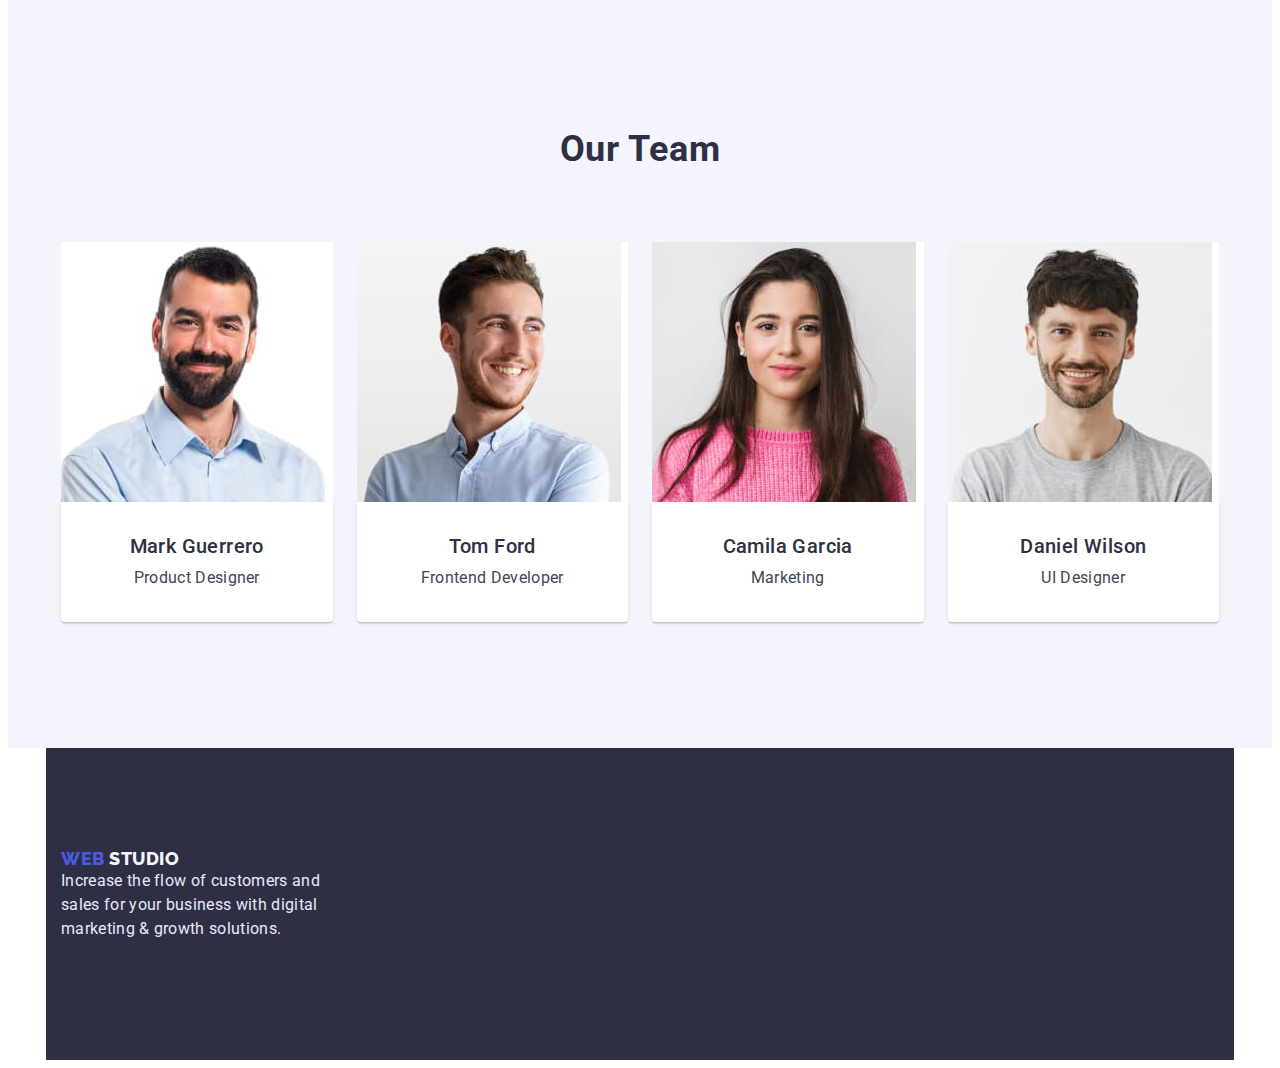
==== commit 8eed50b8: "mod-71" ====
--- a/index.html
+++ b/index.html
@@ -62,49 +62,53 @@
     </header>
     <main>
       <!-- Section 1 -->
-      <section class="first container">
-        <h1 class="first-title">Effective Solutions for Your Business</h1>
-        <button type="button" class="first-btn">Order Service</button>
+      <section class="first">
+        <div>
+          <h1 class="first-title">Effective Solutions for Your Business</h1>
+          <button type="button" class="first-btn">Order Service</button>
+        </div>
       </section>
       <!-- advantages -->
       <section class="quaisty container">
         <h2 class="quaisty-title" hidden>Quaisty</h2>
-        <ul class="quaisty-list list">
-          <li>
-            <h3 class="quaisty-uptext">Strategy</h3>
-            <p class="quaisty-text">
-              Our goal is to identify the business problem to walk away with the
-              perfect and creative solution.
-            </p>
-          </li>
-          <li>
-            <h3 class="quaisty-uptext">Punctuality</h3>
-            <p class="quaisty-text">
-              Bring the key message to the brand's audience for the best price
-              within the shortest possible time.
-            </p>
-          </li>
-          <li>
-            <h3 class="quaisty-uptext">Diligence</h3>
-            <p class="quaisty-text">
-              Research and confirm brands that present the strongest digital
-              growth opportunities and minimize risk.
-            </p>
-          </li>
-          <li>
-            <h3 class="quaisty-uptext">Technologies</h3>
-            <p class="quaisty-text">
-              Design practice focused on digital experiences. We bring forth a
-              deep passion for problem-solving.
-            </p>
-          </li>
-        </ul>
+        <div>
+          <ul class="quaisty-list list">
+            <li class="quaisty-item">
+              <h3 class="quaisty-uptext">Strategy</h3>
+              <p class="quaisty-text">
+                Our goal is to identify the business problem to walk away with
+                the perfect and creative solution.
+              </p>
+            </li>
+            <li class="quaisty-item">
+              <h3 class="quaisty-uptext">Punctuality</h3>
+              <p class="quaisty-text">
+                Bring the key message to the brand's audience for the best price
+                within the shortest possible time.
+              </p>
+            </li>
+            <li class="quaisty-item">
+              <h3 class="quaisty-uptext">Diligence</h3>
+              <p class="quaisty-text">
+                Research and confirm brands that present the strongest digital
+                growth opportunities and minimize risk.
+              </p>
+            </li>
+            <li class="quaisty-item">
+              <h3 class="quaisty-uptext">Technologies</h3>
+              <p class="quaisty-text">
+                Design practice focused on digital experiences. We bring forth a
+                deep passion for problem-solving.
+              </p>
+            </li>
+          </ul>
+        </div>
       </section>
       <!-- What are we doing -->
       <section class="page container">
         <h2 class="page">What are we doing</h2>
         <ul class="page-list list">
-          <li>
+          <li class="page-photo">
             <img
               src="./images/mg1.jpg"
               alt="Computer"
@@ -112,7 +116,7 @@
               class="page-phone"
             />
           </li>
-          <li>
+          <li class="page-photo">
             <img
               src="./images/mg2.jpg"
               alt="telefon"
@@ -120,7 +124,7 @@
               class="page-phone"
             />
           </li>
-          <li>
+          <li class="page-photo">
             <img
               src="./images/mg3.jpg"
               alt="gajets"
@@ -131,69 +135,80 @@
         </ul>
       </section>
       <!-- Our Team -->
-      <section class="photo container">
-        <h2 class="photo-team">Our Team</h2>
-        <ul class="photo-list list">
-          <li class="photo-color">
-            <img
-              src="./images/human1.jpg"
-              alt="human"
-              width="264"
-              height="260"
-              class="photo-human"
-            />
-
-            <h3 class="quaisty-uptext">Mark Guerrero</h3>
-            <p class="photo-text">Product Designer</p>
-          </li>
-          <li class="photo-color">
-            <img
-              src="./images/human2.jpg"
-              alt="human"
-              width="264"
-              height="260"
-              class="photo-human"
-            />
-
-            <h3 class="quaisty-uptext">Tom Ford</h3>
-            <p class="photo-text">Frontend Developer</p>
-          </li>
-          <li class="photo-color">
-            <img
-              src="./images/human3.jpg"
-              alt="human"
-              width="264"
-              height="260"
-              class="photo-human"
-            />
-
-            <h3 class="quaisty-uptext">Camila Garcia</h3>
-            <p class="photo-text">Marketing</p>
-          </li>
-          <li class="photo-color">
-            <img
-              src="./images/human4.jpg"
-              alt="human"
-              width="264"
-              height="260"
-              class="photo-human"
-            />
-
-            <h3 class="quaisty-uptext">Daniel Wilson</h3>
-            <p class="photo-text">UI Designer</p>
-          </li>
-        </ul>
+      <section class="photo">
+        <div class="container">
+          <h2 class="photo-team color">Our Team</h2>
+          <ul class="photo-list list">
+            <li class="photo-color">
+              <img
+                src="./images/human1.jpg"
+                alt="human"
+                width="264"
+                height="260"
+                class="photo-human"
+              />
+              <div class="photo-human-text">
+                <h3 class="quaisty-uptext">Mark Guerrero</h3>
+                <p class="photo-text">Product Designer</p>
+              </div>
+            </li>
+            <li class="photo-color">
+              <img
+                src="./images/human2.jpg"
+                alt="human"
+                width="264"
+                height="260"
+                class="photo-human"
+              />
+              <div class="photo-human-text">
+                <h3 class="quaisty-uptext">Tom Ford</h3>
+                <p class="photo-text">Frontend Developer</p>
+              </div>
+            </li>
+            <li class="photo-color">
+              <img
+                src="./images/human3.jpg"
+                alt="human"
+                width="264"
+                height="260"
+                class="photo-human"
+              />
+              <div class="photo-human-text">
+                <h3 class="quaisty-uptext">Camila Garcia</h3>
+                <p class="photo-text">Marketing</p>
+              </div>
+            </li>
+            <li class="photo-color">
+              <img
+                src="./images/human4.jpg"
+                alt="human"
+                width="264"
+                height="260"
+                class="photo-human"
+              />
+              <div class="photo-human-text">
+                <h3 class="quaisty-uptext">Daniel Wilson</h3>
+                <p class="photo-text">UI Designer</p>
+              </div>
+            </li>
+          </ul>
+        </div>
       </section>
     </main>
     <!-- footer -->
-    <footer class="footer container">
-      <a href="./index.html" class="logo-footer link"
-        >Web <span class="logo-footer-studio">Studio</span>
-      </a>
-      <p class="footer-text">
-        Increase the flow of customers and sales for your business with digital
-        marketing & growth solutions.
-      </p>
+    <footer class="container footer">
+      <div class="footer-container">
+        <div>
+          <a href="./index.html" class="logo-footer link"
+            >Web <span class="logo-footer-studio">Studio</span>
+          </a>
+
+          <p class="footer-text">
+            Increase the flow of customers and sales for your business with
+            digital marketing & growth solutions.
+          </p>
+        </div>
+      </div>
     </footer>
   </body>
 </html>
--- a/css/styles.css
+++ b/css/styles.css
@@ -60,6 +60,7 @@
 .header {
   padding-top: 24px;
   padding-bottom: 24px;
+  border-bottom: 1px solid #e7e9fc;
 }
 .header-nav,
 .header-portfolio-nav {
@@ -160,61 +161,90 @@
   letter-spacing: 0.02em;
   color: var(--main-color);
 }
-
-.modal-btn {
+.header-address-link {
+  line-height: 1.5;
+  font-style: normal;
+  letter-spacing: 0.02em;
+  color: var(--main-gray);
+}
+
+.pay-text,
+.servis-text,
+.food-text {
+  font-style: normal;
+  font-weight: 400;
+  font-size: 16px;
+  line-height: 1.5;
+  color: var(--main-gray);
+  letter-spacing: 0.02em;
+}
+/*-----------------------FIRST SECTION----------------------*/
+.first-btn {
+  padding-top: 16px;
+  padding-right: 32px;
+  padding-bottom: 16px;
+  padding-left: 32px;
+  font-family: "Roboto", sans-serif;
+  font-style: normal;
+  font-weight: 500;
+  font-size: 16px;
+  line-height: 1.5;
+  box-shadow: 0px 4px 4px rgba(0, 0, 0, 0.15);
+  border-radius: 4px;
+  margin-top: 48px;
+  margin: auto;
+
+  display: flex;
+  align-items: center;
   letter-spacing: 0.04em;
-}
-
+  background-color: var(--blu);
+
+  color: var(--main-title-color);
+}
+.first-btn:hover {
+  font-family: "Roboto", sans-serif;
+  font-weight: 500;
+  background-color: var(--d-blu);
+}
+
+.first-btn:focus {
+  background-color: var(--d-blu);
+  cursor: pointer;
+}
+.btn-div {
+}
+.btn-item {
+}
+.btn-list {
+  display: flex;
+  padding-top: 12px;
+  padding-right: 24px;
+  padding-bottom: 12px;
+  padding-left: 24px;
+  justify-content: center;
+}
 .modal-btn {
   color: var(--blu);
   background: #f4f4fd;
+  letter-spacing: 0.04em;
+  display: flex;
+  flex-direction: row;
+  justify-content: center;
+  align-items: center;
+  padding: 12px 24px;
+  border: 1px solid #e7e9fc;
+  border-radius: 4px;
+  flex: none;
+  order: 1;
+  flex-grow: 0;
+  margin-right: 24px;
+  margin-top: 96px;
+  margin-bottom: 72px;
 }
 .modal-btn:hover,
 .modal-btn:focus {
   color: var(--main-title-color);
   background: var(--d-blu);
-}
-.header-address-link {
-  line-height: 1.5;
-  font-style: normal;
-  letter-spacing: 0.02em;
-  color: var(--main-gray);
-}
-
-.pay-text,
-.servis-text,
-.food-text {
-  font-style: normal;
-  font-weight: 400;
-  font-size: 16px;
-  line-height: 1.5;
-  color: var(--main-gray);
-  letter-spacing: 0.02em;
-}
-/*-----------------------FIRST SECTION----------------------*/
-.first-btn {
-  font-family: "Roboto", sans-serif;
-  font-style: normal;
-  font-weight: 500;
-  font-size: 16px;
-  line-height: 1.5;
-
-  display: flex;
-  align-items: center;
-  letter-spacing: 0.04em;
-  background-color: var(--blu);
-
-  color: var(--main-title-color);
-}
-.first-btn:hover {
-  font-family: "Roboto", sans-serif;
-  font-weight: 500;
-  background-color: var(--d-blu);
-}
-
-.first-btn:focus {
-  background-color: var(--d-blu);
-  cursor: pointer;
 }
 .first-title {
   font-weight: 700;
@@ -223,14 +253,28 @@
   text-align: center;
   letter-spacing: 0.02em;
   color: var(--main-title-color);
+  margin: auto;
+  width: 496px;
+  min-height: 120px;
+  padding-top: 188px;
+  padding-bottom: 48px;
 }
 .first {
+  height: 600px;
   background-color: #2e2f42;
 }
 /*-----------------------QUAISTY----------------------*/
 .quaisty {
 }
 .quaisty-list {
+  display: flex;
+  justify-content: space-between;
+  padding-top: 120px;
+  padding-bottom: 120px;
+}
+.quaisty-item:not(:last-child) {
+  margin-right: 24px;
+  min-width: 264px;
 }
 .list {
 }
@@ -264,32 +308,71 @@
   text-transform: capitalize;
   color: var(--main-color);
   text-align: center;
-}
-.page-list {
+  margin-bottom: 120px;
+}
+.servis-item {
+  flex-basis: calc((100% - 48px) / 3);
+}
+.pay-uptext {
+  padding-bottom: 8px;
+}
+.pay-div {
+  display: flex;
+  flex-direction: column;
+  justify-content: center;
+  align-items: flex-start;
+  padding-top: 32px;
+  padding-bottom: 32px;
+  padding-left: 16px;
+
+  background: #ffffff;
+  margin-bottom: 48px;
+  border: 1px solid #e7e9fc;
+}
+.pay-div:nth-child(3n) {
+  margin-right: 24px;
+}
+.page-list,
+.pay-list {
+  display: flex;
+  justify-content: space-between;
+  flex-wrap: wrap;
 }
 .list {
 }
 .page-phone {
+}
+.page-photo {
 }
 .photo {
   background-color: var(--l-gray);
 }
-.photo-team {
+.photo-team.color {
   font-weight: 700;
   font-size: 36px;
   line-height: 1.11;
   letter-spacing: 0.02em;
   text-transform: capitalize;
   color: var(--main-color);
+  background-color: var(--l-gray);
   text-align: center;
+  margin-bottom: 72px;
+  padding-top: 133px;
 }
 .photo-list {
   background-color: var(--main-title-color);
+  display: flex;
+
+  flex-wrap: wrap;
+
+  justify-content: space-between;
+  background-color: var(--l-gray);
 }
 .list {
 }
 .photo-human {
 }
+
 .photo-text {
   font-weight: 400;
   font-size: 16px;
@@ -334,9 +417,19 @@
 
 .footer-portfolio {
   background-color: var(--main-color);
+  margin-top: 72px;
+}
+.footer-container {
+  display: flex;
+  align-items: center;
+  padding-top: 100px;
+  margin-right: auto;
+  padding-bottom: 100px;
+  max-width: 264px;
 }
 .footer {
   background-color: var(--main-color);
+  height: 312px;
 }
 
 .photo-team {
@@ -344,4 +437,20 @@
 }
 .photo-color {
   background-color: var(--main-title-color);
-}
+  flex-basis: calc((100% - 72px) / 4);
+  margin-bottom: 126px;
+}
+.photo-human-text {
+  display: flex;
+  flex-direction: column;
+  justify-content: center;
+  align-items: center;
+  padding: 0px;
+  gap: 8px;
+
+  background: #ffffff;
+  box-shadow: 0px 1px 6px rgba(46, 47, 66, 0.08),
+    0px 1px 1px rgba(46, 47, 66, 0.16), 0px 2px 1px rgba(46, 47, 66, 0.08);
+  border-radius: 0px 0px 4px 4px;
+  padding: 32px 16px 32px 16px;
+}
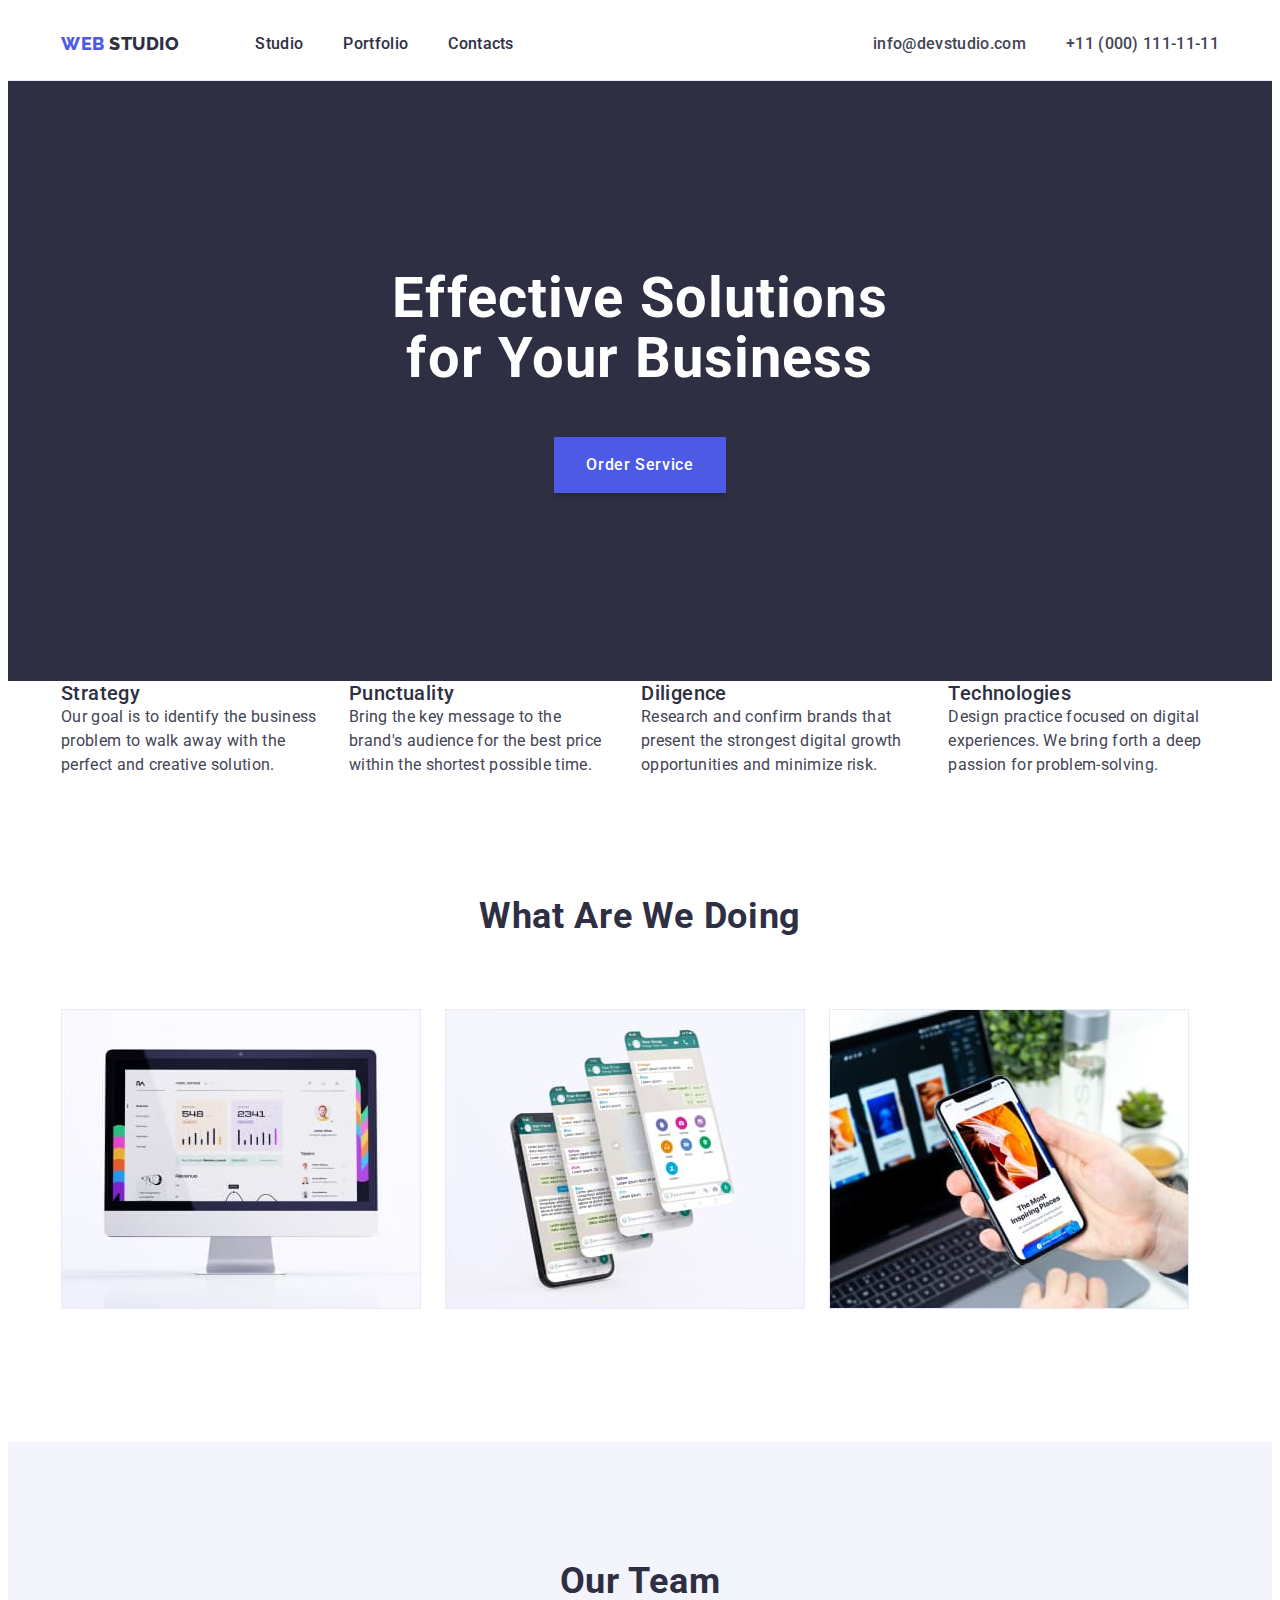
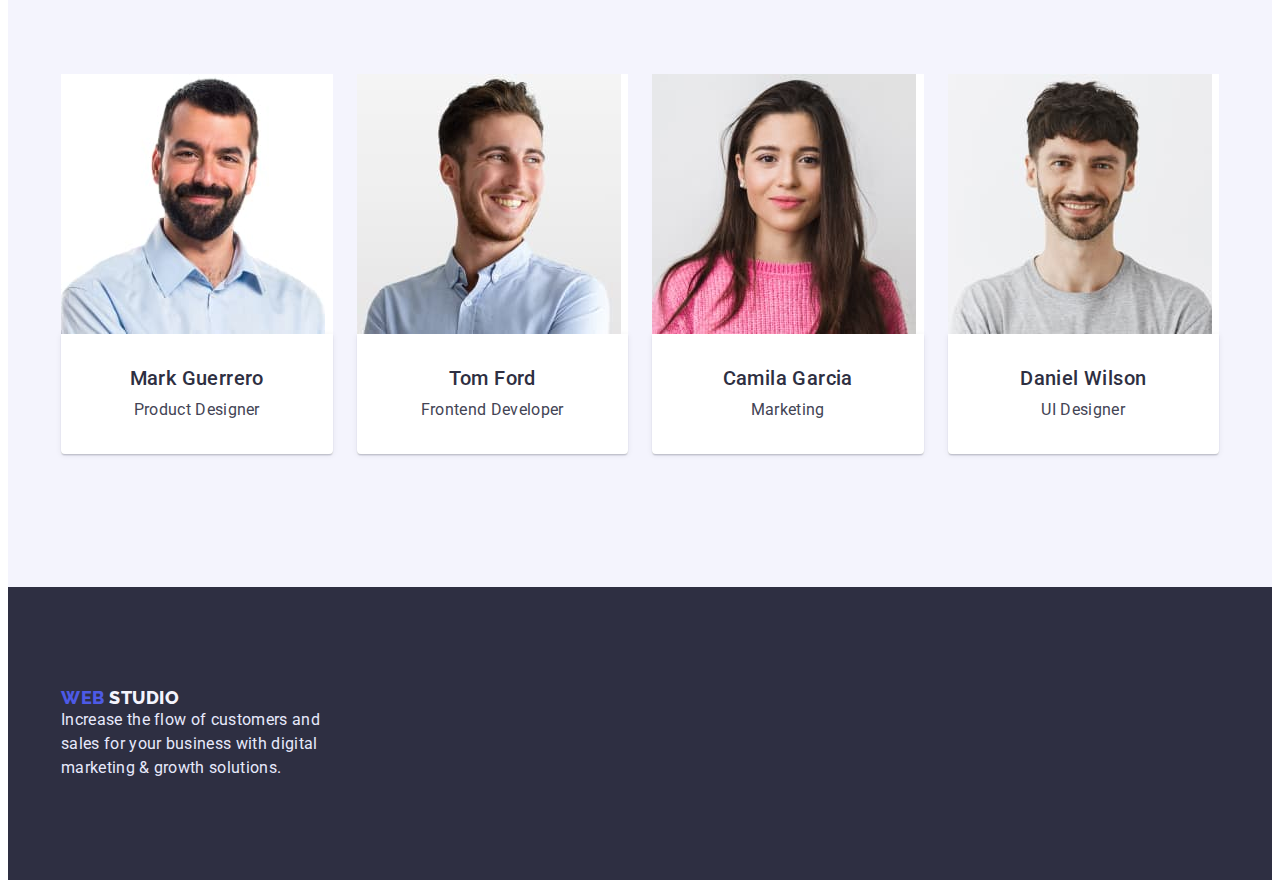
==== commit 4fbc45b2: "Виправлене дз" ====
--- a/index.html
+++ b/index.html
@@ -22,7 +22,7 @@
   </head>
   <!-- Header -->
   <body>
-    <header class="header container">
+    <header class="header">
       <div class="container page-header-conteiner">
         <nav class="header-nav">
           <a href="./index.html" class="logo header-logo link"
@@ -69,9 +69,9 @@
         </div>
       </section>
       <!-- advantages -->
-      <section class="quaisty container">
+      <section class="quaisty">
         <h2 class="quaisty-title" hidden>Quaisty</h2>
-        <div>
+        <div class="container">
           <ul class="quaisty-list list">
             <li class="quaisty-item">
               <h3 class="quaisty-uptext">Strategy</h3>
@@ -105,39 +105,41 @@
         </div>
       </section>
       <!-- What are we doing -->
-      <section class="page container">
-        <h2 class="page">What are we doing</h2>
-        <ul class="page-list list">
-          <li class="page-photo">
-            <img
-              src="./images/mg1.jpg"
-              alt="Computer"
-              width="360"
-              class="page-phone"
-            />
-          </li>
-          <li class="page-photo">
-            <img
-              src="./images/mg2.jpg"
-              alt="telefon"
-              width="360"
-              class="page-phone"
-            />
-          </li>
-          <li class="page-photo">
-            <img
-              src="./images/mg3.jpg"
-              alt="gajets"
-              width="360"
-              class="page-phone"
-            />
-          </li>
-        </ul>
+      <section class="page">
+        <h2 class="page1">What are we doing</h2>
+        <div class="container">
+          <ul class="page-list list">
+            <li class="page-photo">
+              <img
+                src="./images/mg1.jpg"
+                alt="Computer"
+                width="360"
+                class="page-phone"
+              />
+            </li>
+            <li class="page-photo">
+              <img
+                src="./images/mg2.jpg"
+                alt="telefon"
+                width="360"
+                class="page-phone"
+              />
+            </li>
+            <li class="page-photo">
+              <img
+                src="./images/mg3.jpg"
+                alt="gajets"
+                width="360"
+                class="page-phone"
+              />
+            </li>
+          </ul>
+        </div>
       </section>
       <!-- Our Team -->
       <section class="photo">
+        <h2 class="photo-team color">Our Team</h2>
         <div class="container">
-          <h2 class="photo-team color">Our Team</h2>
           <ul class="photo-list list">
             <li class="photo-color">
               <img
@@ -196,18 +198,16 @@
       </section>
     </main>
     <!-- footer -->
-    <footer class="container footer">
-      <div class="footer-container">
-        <div>
-          <a href="./index.html" class="logo-footer link"
-            >Web <span class="logo-footer-studio">Studio</span>
-          </a>
+    <footer class="footer">
+      <div class="container">
+        <a href="./index.html" class="logo-footer link"
+          >Web <span class="logo-footer-studio">Studio</span>
+        </a>
 
-          <p class="footer-text">
-            Increase the flow of customers and sales for your business with
-            digital marketing & growth solutions.
-          </p>
-        </div>
+        <p class="footer-text">
+          Increase the flow of customers and sales for your business with
+          digital marketing & growth solutions.
+        </p>
       </div>
     </footer>
   </body>
--- a/css/styles.css
+++ b/css/styles.css
@@ -126,9 +126,6 @@
 .header-portfolio-link:focus {
   color: var(--d-blu);
 }
-.modal-btn {
-  cursor: pointer;
-}
 
 .header-link,
 .modal-btn,
@@ -142,6 +139,7 @@
   letter-spacing: 0.02em;
   color: var(--main-color);
 }
+
 .header-portfolio-link,
 .header-portfolio-address {
   font-family: "Roboto", sans-serif;
@@ -190,7 +188,7 @@
   font-size: 16px;
   line-height: 1.5;
   box-shadow: 0px 4px 4px rgba(0, 0, 0, 0.15);
-  border-radius: 4px;
+  border: none;
   margin-top: 48px;
   margin: auto;
 
@@ -217,12 +215,10 @@
 }
 .btn-list {
   display: flex;
-  padding-top: 12px;
-  padding-right: 24px;
-  padding-bottom: 12px;
-  padding-left: 24px;
+  margin-bottom: 72px;
   justify-content: center;
 }
+
 .modal-btn {
   color: var(--blu);
   background: #f4f4fd;
@@ -238,8 +234,7 @@
   order: 1;
   flex-grow: 0;
   margin-right: 24px;
-  margin-top: 96px;
-  margin-bottom: 72px;
+  cursor: pointer;
 }
 .modal-btn:hover,
 .modal-btn:focus {
@@ -256,11 +251,10 @@
   margin: auto;
   width: 496px;
   min-height: 120px;
-  padding-top: 188px;
-  padding-bottom: 48px;
+  margin-bottom: 48px;
 }
 .first {
-  height: 600px;
+  padding: 188px 0;
   background-color: #2e2f42;
 }
 /*-----------------------QUAISTY----------------------*/
@@ -268,16 +262,12 @@
 }
 .quaisty-list {
   display: flex;
-  justify-content: space-between;
-  padding-top: 120px;
-  padding-bottom: 120px;
 }
 .quaisty-item:not(:last-child) {
   margin-right: 24px;
   min-width: 264px;
 }
-.list {
-}
+
 .quaisty-uptext,
 .pay-uptext,
 .servis-uptext,
@@ -300,7 +290,7 @@
   color: var(--main-title-color);
 }
 /*-----------------------PAGE----------------------*/
-.page {
+.page1 {
   font-weight: 700;
   font-size: 36px;
   line-height: 1.11;
@@ -308,7 +298,11 @@
   text-transform: capitalize;
   color: var(--main-color);
   text-align: center;
-  margin-bottom: 120px;
+  margin-bottom: 72px;
+}
+.page {
+  padding-top: 120px;
+  padding-bottom: 133px;
 }
 .servis-item {
   flex-basis: calc((100% - 48px) / 3);
@@ -317,16 +311,10 @@
   padding-bottom: 8px;
 }
 .pay-div {
-  display: flex;
-  flex-direction: column;
-  justify-content: center;
-  align-items: flex-start;
   padding-top: 32px;
   padding-bottom: 32px;
   padding-left: 16px;
-
   background: #ffffff;
-  margin-bottom: 48px;
   border: 1px solid #e7e9fc;
 }
 .pay-div:nth-child(3n) {
@@ -335,17 +323,18 @@
 .page-list,
 .pay-list {
   display: flex;
-  justify-content: space-between;
   flex-wrap: wrap;
-}
-.list {
-}
+  gap: 48px 24px;
+}
+
 .page-phone {
 }
 .page-photo {
 }
 .photo {
   background-color: var(--l-gray);
+  padding-top: 120px;
+  padding-bottom: 133px;
 }
 .photo-team.color {
   font-weight: 700;
@@ -357,7 +346,6 @@
   background-color: var(--l-gray);
   text-align: center;
   margin-bottom: 72px;
-  padding-top: 133px;
 }
 .photo-list {
   background-color: var(--main-title-color);
@@ -389,6 +377,7 @@
   letter-spacing: 0.03em;
   text-transform: uppercase;
   color: var(--blu);
+  margin-bottom: 16px;
 }
 .portfolio-logo-footer {
   font-family: "Raleway", sans-serif;
@@ -413,23 +402,23 @@
   line-height: 1.5;
   letter-spacing: 0.02em;
   color: var(--ll-gray);
-}
-
+  width: 264px;
+}
+.portfolio {
+  padding-top: 96px;
+  padding-bottom: 120px;
+}
 .footer-portfolio {
   background-color: var(--main-color);
-  margin-top: 72px;
+  padding: 100px 0;
 }
 .footer-container {
   display: flex;
   align-items: center;
-  padding-top: 100px;
-  margin-right: auto;
-  padding-bottom: 100px;
-  max-width: 264px;
 }
 .footer {
   background-color: var(--main-color);
-  height: 312px;
+  padding: 100px 0;
 }
 
 .photo-team {
@@ -438,7 +427,6 @@
 .photo-color {
   background-color: var(--main-title-color);
   flex-basis: calc((100% - 72px) / 4);
-  margin-bottom: 126px;
 }
 .photo-human-text {
   display: flex;
